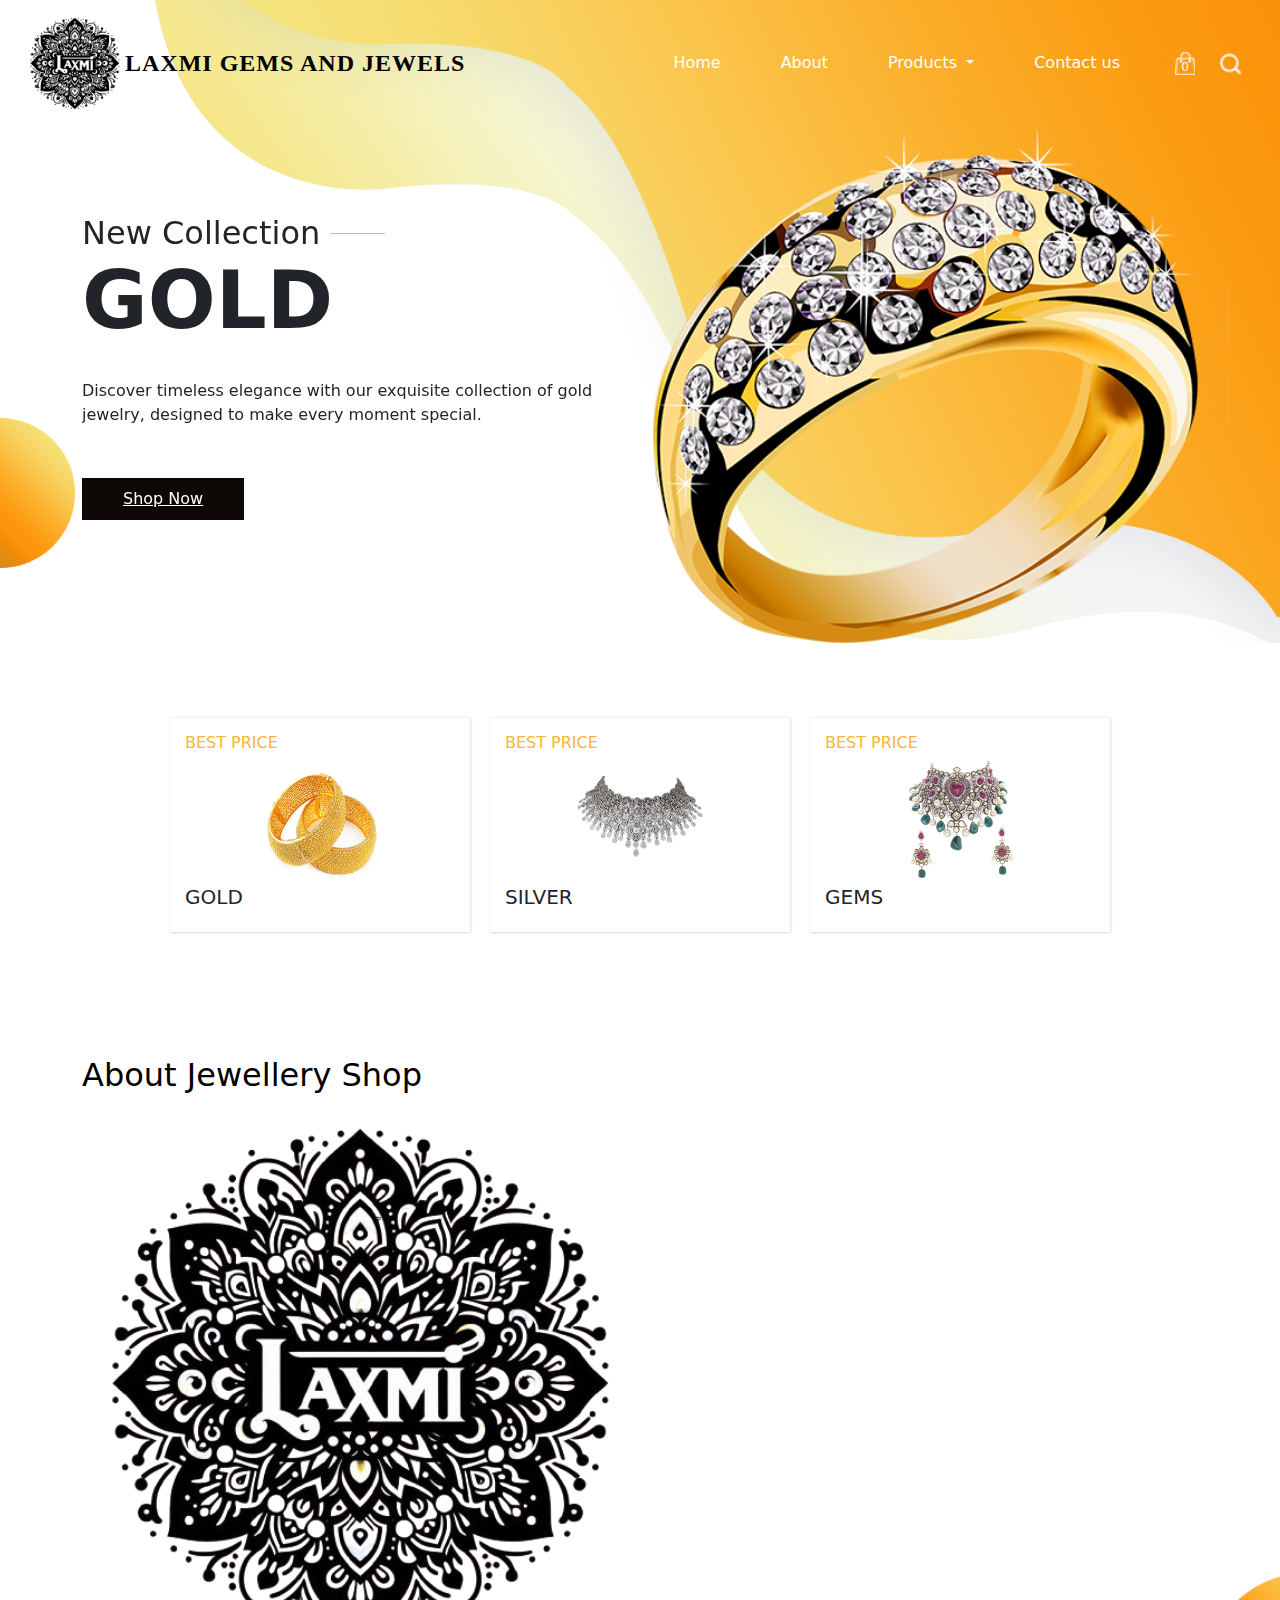
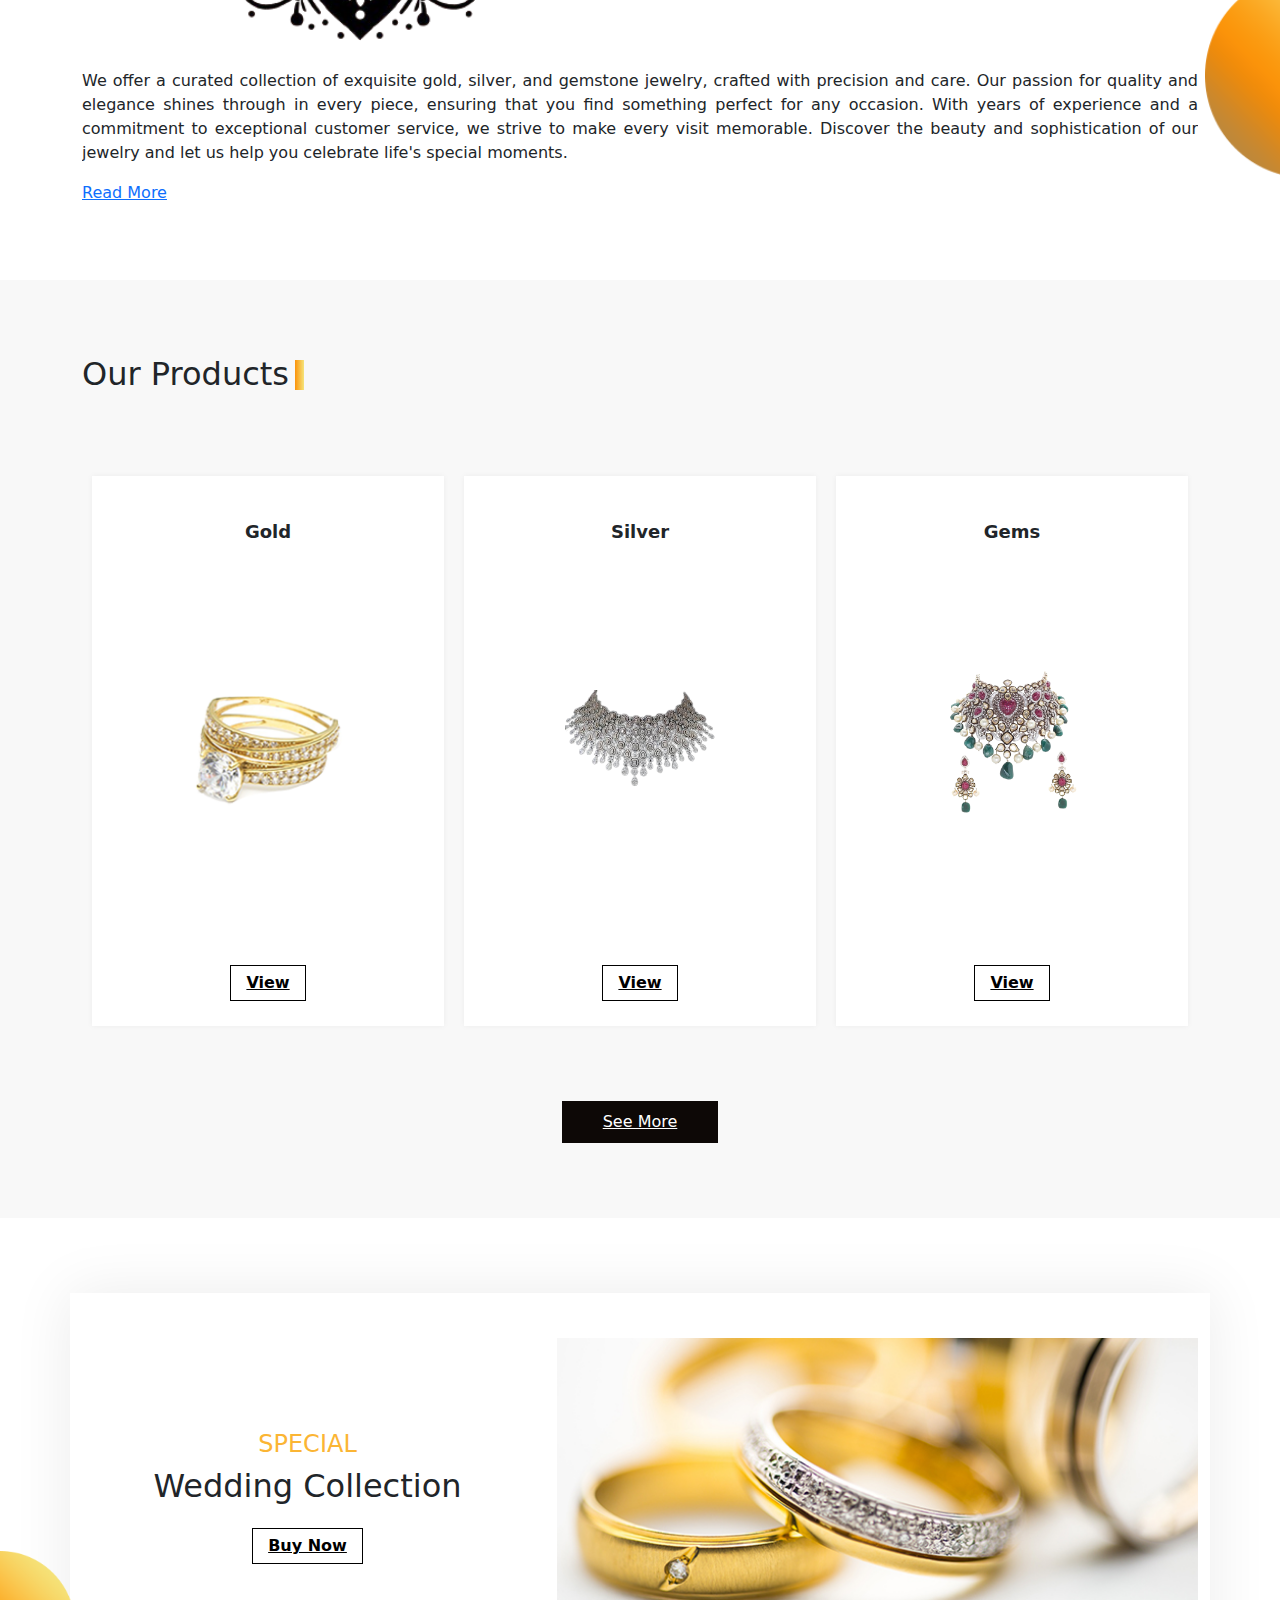
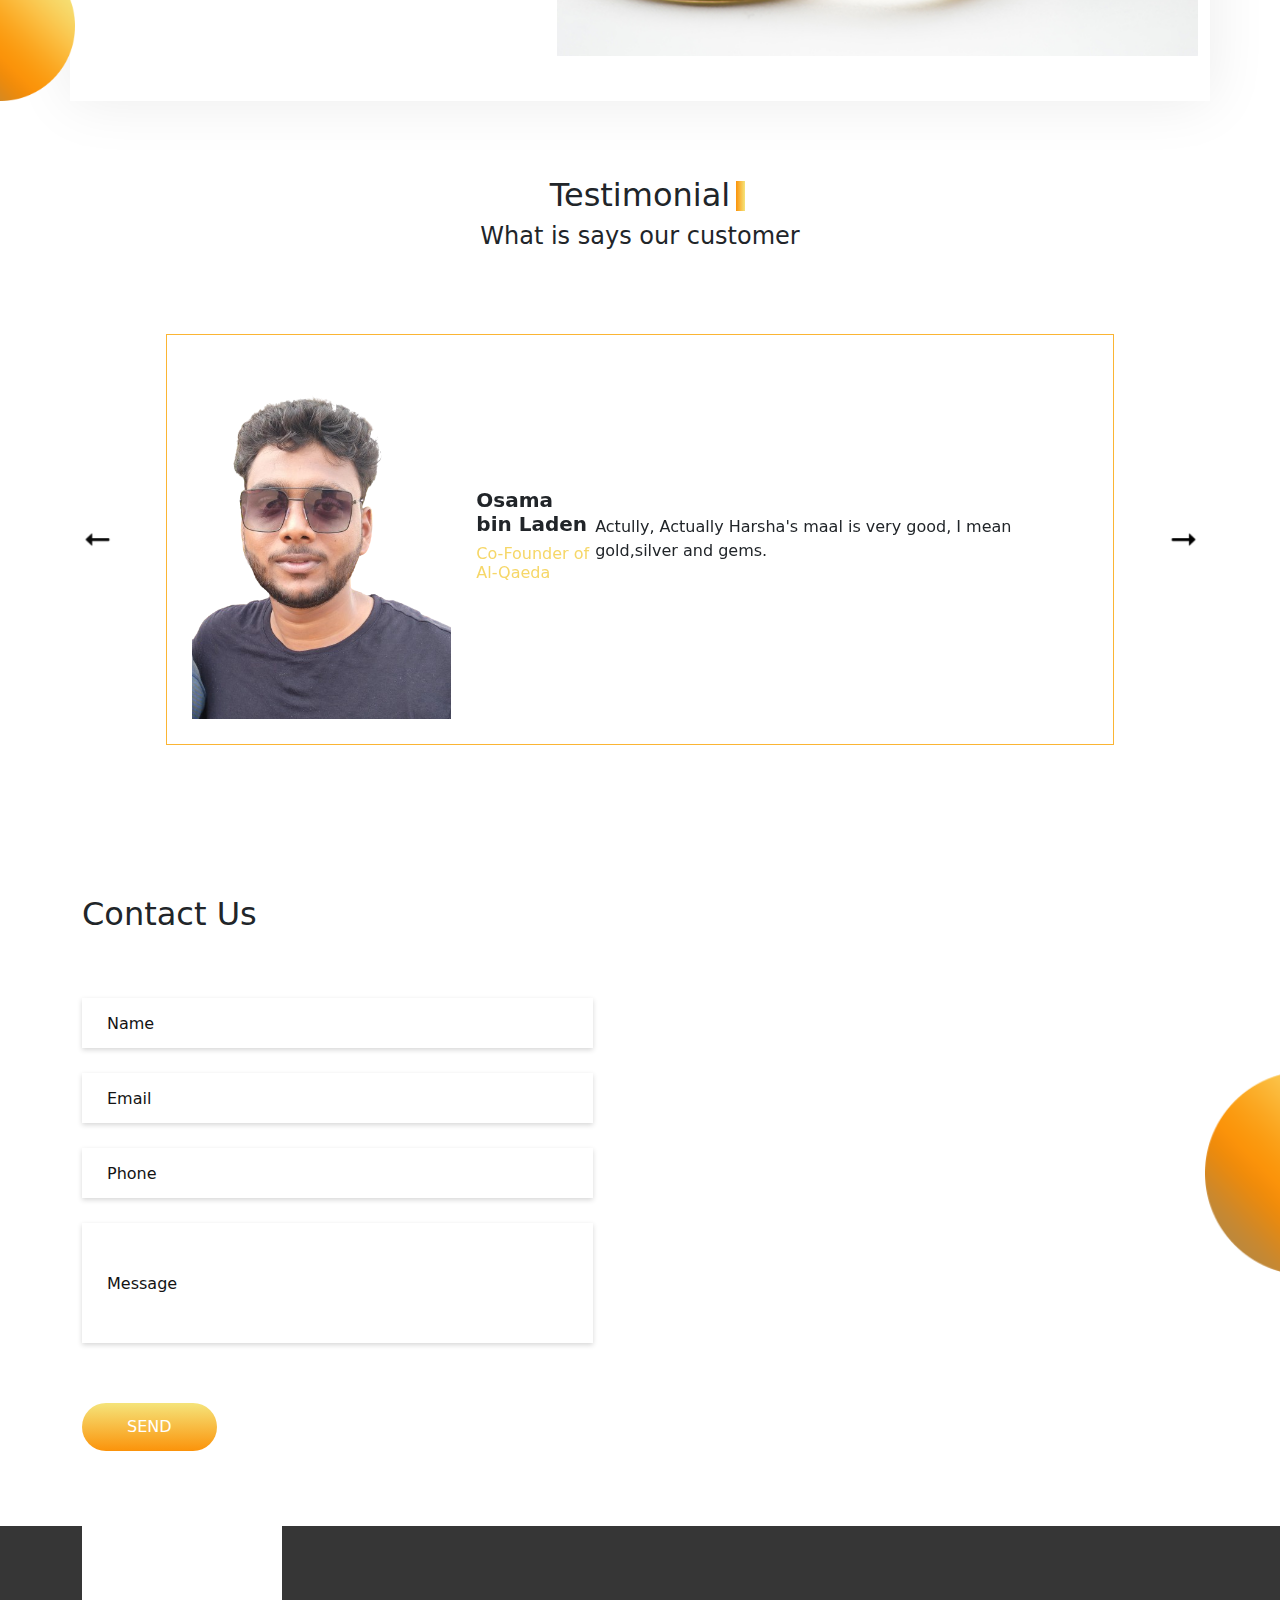
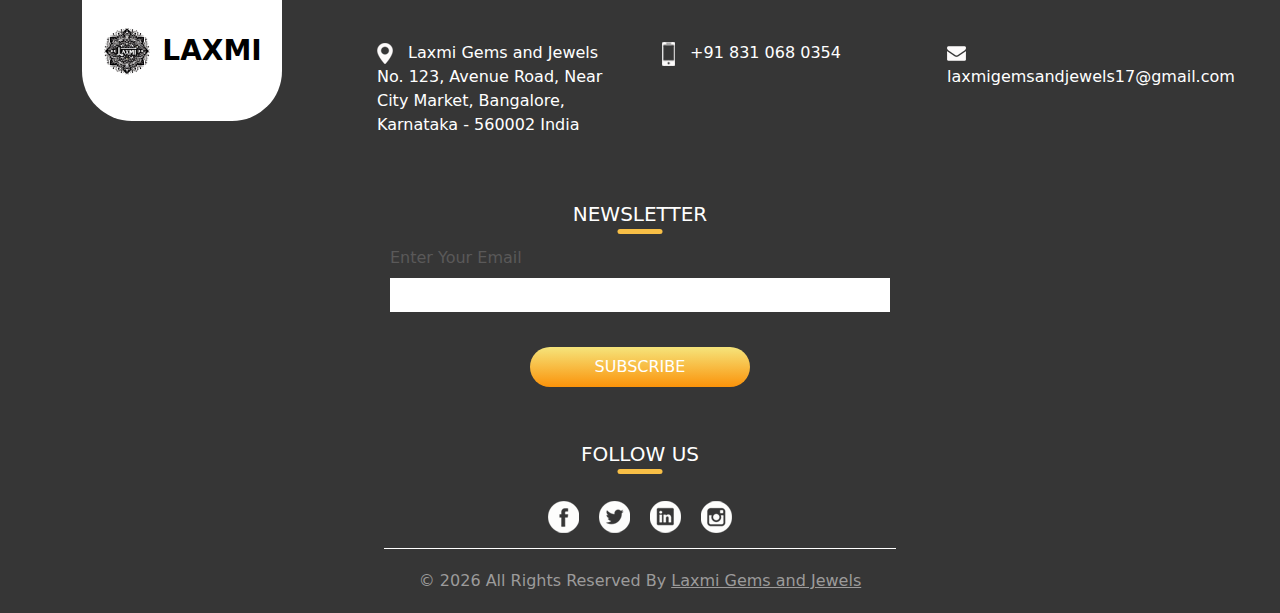
==== index.html @ e5015b99 "Initial commit" ====
<!DOCTYPE html>
<html>

<head>
  <!-- Basic -->
  <meta charset="utf-8" />
  <meta http-equiv="X-UA-Compatible" content="IE=edge" />
  <!-- Mobile Metas -->
  <meta name="viewport" content="width=device-width, initial-scale=1, shrink-to-fit=no" />
  <!-- Site Metas -->
  <meta name="keywords" content="" />
  <meta name="description" content="" />
  <meta name="author" content="" />

  <title>Laxmi Gems and Jewels </title>
  <link rel="shortcut icon" href="images/logo.png" type="image/x-icon">

  <!-- slider stylesheet -->
  <link rel="stylesheet" type="text/css" href="https://cdnjs.cloudflare.com/ajax/libs/OwlCarousel2/2.1.3/assets/owl.carousel.min.css" />

  <!-- bootstrap core css -->
  <link rel="stylesheet" type="text/css" href="css/bootstrap.css" />               
                                                   
  <!-- fonts style -->
  <link href="https://fonts.googleapis.com/css?family=Baloo+Chettan|Poppins:400,600,700&display=swap" rel="stylesheet">
  <!-- Custom styles for this template -->
  <link href="css/style.css" rel="stylesheet" />
  <!-- responsive style -->
  <link href="css/responsive.css" rel="stylesheet" />
  <link href="https://cdn.jsdelivr.net/npm/bootstrap@5.3.3/dist/css/bootstrap.min.css" rel="stylesheet" integrity="sha384-QWTKZyjpPEjISv5WaRU9OFeRpok6YctnYmDr5pNlyT2bRjXh0JMhjY6hW+ALEwIH" crossorigin="anonymous">
</head>

<body>

  <div class="hero_area">
    <!-- header section strats -->
    <header class="header_section">
      <div class="container-fluid">
        <nav class="navbar navbar-expand-lg custom_nav-container ">
          <a class="navbar-brand" href="index.html">
            <img src="images/logo.png" alt="">
            <span>
              Laxmi Gems and Jewels
            </span>
          </a>
          <button class="navbar-toggler" type="button" data-toggle="collapse" data-target="#navbarSupportedContent" aria-controls="navbarSupportedContent" aria-expanded="false" aria-label="Toggle navigation">
            <span class="navbar-toggler-icon"></span>
          </button>

          <div class="collapse navbar-collapse" id="navbarSupportedContent">
            <div class="d-flex ml-auto flex-column flex-lg-row align-items-center">
              <ul class="navbar-nav  ">
                <li class="nav-item active">
                  <a class="nav-link" href="index.html">Home <span class="sr-only">(current)</span></a>
                </li>
                <li class="nav-item">
                  <a class="nav-link" href="about.html"> About</a>
                </li>
                <li class="nav-item dropdown">
                  <a class="nav-link dropdown-toggle" href="#" role="button" data-bs-toggle="dropdown" aria-expanded="false">
                    Products
                  </a>
                  <ul class="dropdown-menu">
                    <li><a class="dropdown-item" href="goldproduct.html">Gold</a></li>
                    <li><a class="dropdown-item" href="silverproduct.html">Silver</a></li>
                    <li><hr class="dropdown-divider"></li>
                    <li><a class="dropdown-item" href="gemsproduct.html">Gems</a></li>
                  </ul>
                </li>
                <li class="nav-item">
                  <a class="nav-link" href="contact.html">Contact us</a>
                </li>
              </ul>

            </div>
            <div class="quote_btn-container ">
              <a href="cart.html">
                <img src="images/cart.png" alt="">
                <div class="cart_number">
                  0
                </div>
              </a>
              <form class="form-inline">
                <button class="btn  my-2 my-sm-0 nav_search-btn" type="submit"></button>
              </form>
            </div>
          </div>
        </nav>
      </div>
    </header>
    <!-- end header section -->
    <!-- slider section -->
    <section class=" slider_section position-relative">
      <div class="design-box">
        <img src="images/design-1.png" alt="">
      </div>
      <div class="slider_number-container d-none d-md-block">
        <div class="number-box">
          <span>
            
          </span>
          <hr>
          <span class="jwel">
            
          </span>
          <hr>
          <span>
            
          </span>
        </div>
      </div>
      <div class="container">
        <div id="carouselExampleIndicators" class="carousel slide" data-ride="carousel">
          <ol class="carousel-indicators">
            <li data-target="#carouselExampleIndicators" data-slide-to="0" class="active"></li>
            <li data-target="#carouselExampleIndicators" data-slide-to="1"></li>
            <li data-target="#carouselExampleIndicators" data-slide-to="2"></li>
          </ol>
          <div class="carousel-inner">
            <div class="carousel-item active">
              <div class="row">
                <div class="col-md-6">
                  <div class="detail_box">
                    <h2>
                      <span> New Collection</span>
                      <hr>
                    </h2>
                    <h1>
                      Gold
                    </h1>
                    <p>
                      Discover timeless elegance with our exquisite collection of gold jewelry, designed to make every moment special.
                    </p>
                    <div>
                      <a href="goldproduct.html">Shop Now</a>
                    </div>
                  </div>
                </div>
                <div class="col-md-6">
                  <div class="img-box">
                    <img src="images/slider-img.png" alt="">
                  </div>
                </div>
              </div>
            </div>
            <div class="carousel-item ">
              <div class="row">
                <div class="col-md-6">
                  <div class="detail_box">
                    <h2>
                      <span> New Collection</span>
                      <hr>
                    </h2>
                    <h1>
                      Silver
                    </h1>
                    <p>
                      Embrace sophistication with our stunning range of silver jewelry, crafted to add a touch of brilliance to any occasion.
                    </p>
                    <div>
                      <a href="silverproduct.html">Shop Now</a>
                    </div>
                  </div>
                </div>
                <div class="col-md-6">
                  <div class="img-box">
                    <img src="images/slider-img2.png" alt="">
                  </div>
                </div>
              </div>
            </div>
            <div class="carousel-item ">
              <div class="row">
                <div class="col-md-6">
                  <div class="detail_box">
                    <h2>
                      <span> New Collection</span>
                      <hr>
                    </h2>
                    <h1>
                      Gems
                    </h1>
                    <p>
                      Unveil the allure of our vibrant gemstone collection, where each piece radiates unique beauty and brilliance.
                    </p>
                    <div>
                      <a href="gemsproduct.html">Shop Now</a>
                    </div>
                  </div>
                </div>
                <div class="col-md-6">
                  <div class="img-box">
                    <img src="images/slider-img3.png" alt="">
                  </div>
                </div>
              </div>
            </div>
          </div>
        </div>
      </div>

    </section>
    <!-- end slider section -->
  </div>

  <!-- item section -->

  <div class="item_section layout_padding2">
    <div class="container">
      <div class="item_container">
        <div class="box">
          <div class="price">
            <h6>
              Best PRICE
            </h6>
          </div>
          <div class="img-box">
            <img src="images/i-1.png" alt="">
          </div>
          <div class="name">
            <h5>
              Gold
            </h5>
          </div>
        </div>
        <div class="box">
          <div class="price">
            <h6>
              Best PRICE
            </h6>
          </div>
          <div class="img-box">
            <img src="images/i-2.png" alt="">
          </div>
          <div class="name">
            <h5>
              Silver
            </h5>
          </div>
        </div>
        <div class="box">
          <div class="price">
            <h6>
              Best PRICE
            </h6>
          </div>
          <div class="img-box">
            <img src="images/i-3.png" alt="">
          </div>
          <div class="name">
            <h5>
              Gems
            </h5>
          </div>
        </div>
      </div>
    </div>
  </div>

  <!-- end item section -->

  <!-- about section -->
  <section class="about_section layout_padding2-top layout_padding-bottom ">
    <div class="design-box">
      <img src="images/design-2.png" alt="" >
    </div>
    <div class="container flex items-center justify-center">
      <div class="max-w-md mx-auto bg-white rounded-xl shadow-md overflow-hidden md:max-w-2xl">
        <h2 class="block mt-1 text-lg leading-tight font-medium text-black">About Jewellery Shop</h2>
        <div class="md:flex">
          <div class="md:shrink-0 flex justify-center items-center">
            <img class="h-24 w-24 object-cover" src="images/logo.png" alt="Jewellery Shop Logo" style="width: 50%; ">
          </div>
          <div class="p-8">
            <p class="mt-2 text-slate-500 text-justify" style="position: relative;">
              We offer a curated collection of exquisite gold, silver, and gemstone 
              jewelry, crafted with precision and care. Our passion for quality and 
              elegance shines through in every piece, ensuring that you find something 
              perfect for any occasion. With years of experience and a commitment to 
              exceptional customer service, we strive to make every visit memorable.
              Discover the beauty and sophistication of our jewelry and let us help 
              you celebrate life's special moments.
            </p>
            <a href="about.html" class="block mt-3 text-indigo-600 hover:underline">Read More</a>
          </div>
        </div>
      </div>
    </div>
  </section>
  <!-- end about section -->

  <!-- end about section -->

  <!-- price section -->

  <section class="price_section layout_padding">
    <div class="container">
      <div class="heading_container">
        <h2>
          Our Products
        </h2>
      </div>
      <div class="price_container">
        <div class="box">
          <div class="name">
            <h6>
              Gold
            </h6>
          </div>
          <div class="img-box">
            <img src="images/p-1.png" alt="">
          </div>
          <div class="detail-box">
          
            <a href="goldproduct.html">
              View
            </a>
          </div>
        </div>
        <div class="box">
          <div class="name">
            <h6>
              Silver
            </h6>
          </div>
          <div class="img-box">
            <img src="images/i-2.png" alt="">
          </div>
          <div class="detail-box">
            <h5>
              <!-- $<span>1000.00</span> -->
            </h5>
            <a href="silverproduct.html">
              View
            </a>
          </div>
        </div>
        <div class="box">
          <div class="name">
            <h6>
              Gems
            </h6>
          </div>
          <div class="img-box">
            <img src="images/i-3.png" alt="">
          </div>
          <div class="detail-box">
            <h5>
              <!-- $<span>1000.00</span> -->
            </h5>
            <a href="gemsproduct.html">
              View
            </a>
          </div>
        </div>
      </div>
      <div class="d-flex justify-content-center">
        <a href="" class="price_btn">
          See More
        </a>
      </div>
    </div>
  </section>

  <!-- end price section -->

  <!-- ring section -->

  <section class="ring_section layout_padding">
    <div class="design-box">
      <img src="images/design-1.png" alt="">
    </div>
    <div class="container">
      <div class="ring_container layout_padding2">
        <div class="row">
          <div class="col-md-5">
            <div class="detail-box">
              <h4>
                special
              </h4>
              <h2>
                Wedding Collection
              </h2>
              <a href="">
                Buy Now
              </a>
            </div>
          </div>
          <div class="col-md-7">
            <div class="img-box">
              <img src="images/ring-img.jpg" alt="">
            </div>
          </div>
        </div>
      </div>
    </div>
  </section>

  <!-- end ring section -->

  <!-- client section -->

  <section class="client_section">
    <div class="container">
      <div class="heading_container">
        <h2>
          Testimonial
        </h2>
      </div>
      <h4 class="secondary_heading">
        What is says our customer
      </h4>
      <div id="carouselExampleControls" class="carousel slide" data-ride="carousel">
        <div class="carousel-inner">
          <div class="carousel-item active">
            <div class="client_container">
              <div class="client-id">
                <div class="img-box">
                  <img src="images/client.png" alt="">
                </div>
                <div class="name">
                  <h5>
                    Osama bin Laden
                  </h5>
                  <h6>
                    Co-Founder of Al-Qaeda
                  </h6>
                </div>
              </div>
              <div class="detail-box">
                <p>
                  Actully, Actually Harsha's maal is very good, I mean gold,silver and gems.
                </p>
              </div>
            </div>
          </div>
          <div class="carousel-item">
            <div class="client_container">
              <div class="client-id">
                <div class="img-box">
                  <img src="images/client.png" alt="">
                </div>
                <div class="name">
                  <h5>
                    Thunder
                  </h5>
                  <h6>
                    Salamandor
                  </h6>
                </div>
              </div>
              <div class="detail-box">
                <p>
                  Actully, Actually Harsha's maal is very good, I mean gold,silver and gems.
                </p>
              </div>
            </div>
          </div>
          <div class="carousel-item">
            <div class="client_container">
              <div class="client-id">
                <div class="img-box">
                  <img src="images/client.png" alt="">
                </div>
                <div class="name">
                  <h5>
                    Thoufeeq M I
                  </h5>
                  <h6>
                    KGF Owner
                  </h6>
                </div>
              </div>
              <div class="detail-box">
                <p>
                  Actully, Actually Harsha's maal is very good, I mean gold,silver and gems.
                </p>
              </div>
            </div>
          </div>
        </div>
        <a class="carousel-control-prev" href="#carouselExampleControls" role="button" data-slide="prev">
          <span class="carousel-control-prev-icon" aria-hidden="true"></span>
          <span class="sr-only">Previous</span>
        </a>
        <a class="carousel-control-next" href="#carouselExampleControls" role="button" data-slide="next">
          <span class="carousel-control-next-icon" aria-hidden="true"></span>
          <span class="sr-only">Next</span>
        </a>
      </div>

    </div>
  </section>

  <!-- end client section -->

  <!-- contact section -->

  <section class="contact_section layout_padding">
    <div class="design-box">
      <img src="images/design-2.png" alt="">
    </div>
    <div class="container ">
      <div class="">
        <h2 class="">
          Contact Us
        </h2>
      </div>

    </div>
    <div class="container">
      <div class="row">
        <div class="col-md-6">
          <form action="">
            <div>
              <input type="text" placeholder="Name" />
            </div>
            <div>
              <input type="email" placeholder="Email" />
            </div>
            <div>
              <input type="text" placeholder="Phone" />
            </div>
            <div>
              <input type="text" class="message-box" placeholder="Message" />
            </div>
            <div class="d-flex ">
              <button>
                SEND
              </button>
            </div>
          </form>
        </div>
        <div class="col-md-6">
          <div class="map_container">
            <div class="map-responsive">
              <iframe 
                src="https://www.google.com/maps/embed?pb=!1m18!1m12!1m3!1d243646.65048804608!2d77.47008067657408!3d12.953847765726995!2m3!1f0!2f0!3f0!3m2!1i1024!2i768!4f13.1!3m3!1m2!1s0x3bae1670a3a7f3bb%3A0xf70ff15730cf726b!2sAvenue%20Road%2C%20Chickpet%2C%20Bengaluru%2C%20Karnataka%20560002!5e0!3m2!1sen!2sin!4v1692976383983!5m2!1sen!2sin" 
                width="600" 
                height="300" 
                frameborder="0" 
                style="border:0; width: 100%; height:100%" 
                allowfullscreen>
              </iframe>
            </div>
          </div>
        </div>
      </div>
    </div>
  </section>

  <!-- end contact section -->

  <!-- info section -->
  <section class="info_section ">
    <div class="container">
      <div class="info_container">
        <div class="row">
          <div class="col-md-3">
            <div class="info_logo">
              <a href="index.html" style="text-decoration: none;">
                <img src="images/logo.png" alt="">
                <span>
                  Laxmi
                </span>
              </a>
            </div>
          </div>
          <div class="col-md-3">
            <div class="info_contact">
              <a href="" style="text-decoration: none;">
                <img src="images/location.png" alt="">
                <span>
                  Laxmi Gems and Jewels
                  No. 123, Avenue Road,
                  Near City Market,
                  Bangalore, Karnataka - 560002
                  India
                </span>
              </a>
            </div>
          </div>
          <div class="col-md-3">
            <div class="info_contact">
              <a href="" style="text-decoration: none;">
                <img src="images/phone.png" alt="">
                <span>
                  +91 831 068 0354
                </span>
              </a>
            </div>
          </div>
          <div class="col-md-3">
            <div class="info_contact">
              <a href="" style="text-decoration: none;">
                <img src="images/mail.png" alt="">
                <span>
                  laxmigemsandjewels17@gmail.com
                </span>
              </a>
            </div>
          </div>
        </div>
        <div class="info_form">
          <div class="d-flex justify-content-center">
            <h5 class="info_heading">
              Newsletter
            </h5>
          </div>
          <form action="">
            <div class="email_box">
              <label for="email2">Enter Your Email</label>
              <input type="text" id="email2">
            </div>
            <div>
              <button>
                subscribe
              </button>
            </div>
          </form>
        </div>
        <div class="info_social">
          <div class="d-flex justify-content-center">
            <h5 class="info_heading">
              Follow Us
            </h5>
          </div>
          <div class="social_box">
            <a href="">
              <img src="images/fb.png" alt="">
            </a>
            <a href="">
              <img src="images/twitter.png" alt="">
            </a>
            <a href="">
              <img src="images/linkedin.png" alt="">
            </a>
            <a href="">
              <img src="images/insta.png" alt="">
            </a>
          </div>
        </div>
      </div>
    </div>
  </section>

  <!-- end info_section -->

  <!-- footer section -->
  <section class="container-fluid footer_section">
    <p>
      &copy; <span id="displayYear"></span> All Rights Reserved By
      <a href="index.html">Laxmi Gems and Jewels</a>
    </p>
  </section>
  <!-- footer section -->

  <script type="text/javascript" src="js/jquery-3.4.1.min.js"></script>
  <script type="text/javascript" src="js/bootstrap.js"></script>
  <script type="text/javascript" src="js/custom.js"></script>
  <script src="https://cdn.jsdelivr.net/npm/bootstrap@5.3.3/dist/js/bootstrap.bundle.min.js" integrity="sha384-YvpcrYf0tY3lHB60NNkmXc5s9fDVZLESaAA55NDzOxhy9GkcIdslK1eN7N6jIeHz" crossorigin="anonymous"></script>
</body>

</html>
---- css/style.css ----
body {
  font-family: "Poppins", sans-serif;
  color: #0c0c0c;
  background-color: #ffffff;
}

.layout_padding {
  padding: 75px 0;
}

.layout_padding2 {
  padding: 45px 0;
}

.layout_padding2-top {
  padding-top: 45px;
}

.layout_padding2-bottom {
  padding-bottom: 45px;
}

.layout_padding-top {
  padding-top: 75px;
}

.layout_padding-bottom {
  padding-bottom: 75px;
}

.heading_container {
  display: -webkit-box;
  display: -ms-flexbox;
  display: flex;
}

.heading_container h2 {
  position: relative;
}

.heading_container h2::before {
  content: "";
  position: absolute;
  width: 9px;
  height: 30px;
  top: 14%;
  right: -15px;
  background: -webkit-gradient(linear, left top, right top, from(#fb930a), to(#f5e47b));
  background: linear-gradient(to right, #fb930a, #f5e47b);
}

/*header section*/
.hero_area {
  flex-wrap: wrap;
  position: relative;
  background-image: url(../images/hero-bg.png);
  background-size: cover;
  background-position: bottom right;
  background-repeat: no-repeat;
}

.sub_page .hero_area {
  height: auto;
  background-position: top right;
}

.hero_area.sub_pages {
  height: auto;
}

.header_section .container-fluid {
  padding-right: 25px;
  padding-left: 25px;
}

.header_section .nav_container {
  margin: 0 auto;
}

.custom_nav-container.navbar-expand-lg .navbar-nav .nav-link {
  padding: 10px 30px;
  color: #ffffff;
  text-align: center;
}

a,
a:hover,
a:focus {
  text-decoration: none;
}

a:hover,
a:focus {
  color: initial;
}

.btn,
.btn:focus {
  outline: none !important;
  -webkit-box-shadow: none;
          box-shadow: none;
}

.custom_nav-container .nav_search-btn {
  background-image: url(../images/search-icon.png);
  background-size: 22px;
  background-repeat: no-repeat;
  background-position-y: 7px;
  width: 35px;
  height: 35px;
  padding: 0;
  border: none;
}

.navbar-brand {
  display: -webkit-box;
  display: -ms-flexbox;
  display: flex;
  -webkit-box-align: center;
      -ms-flex-align: center;
          align-items: center;
}

.navbar-brand img {
  max-width: 200px; /* Adjust this value to control the maximum width */
  max-height: 100px; /* Adjust this value to control the maximum height */
  width: 100%;
  height: auto;
  transition: all 0.3s ease;
}


/* Adjust for smaller screens */
@media (max-width: 768px) {
  .navbar-brand img {
    max-width: 120px; /* Smaller size on small screens */
    max-height: 50px;
  }
}

.navbar-brand span {
  font-size: 22px;
  font-weight: 700;
  color: #191919;
  text-transform: uppercase;
  font-family: 'Playfair Display', serif; /* Use a serif font for elegance */
  font-size: 24px; /* Adjust this size as needed */
  color: black; /* Gold color for a luxury feel */
  font-weight: bold;
  letter-spacing: 1px; /* Adds some spacing between letters */
  text-transform: uppercase; /* Make text uppercase */
  transition: all 0.3s ease;
}

/* Styling for smaller screens */
@media (max-width: 768px) {
  .navbar-brand span {
    font-size: 18px; /* Smaller font size for mobile */
  }
}

/* Hover effect */
.navbar-brand:hover span {
  color: #FFD700; /* Slightly brighter gold on hover */
}

.custom_nav-container {
  z-index: 99999;
  padding: 5px 0;
}

.custom_nav-container .navbar-toggler {
  outline: none;
}

.custom_nav-container .navbar-toggler .navbar-toggler-icon {
  background-image: url(../images/menu.png);
  background-size: 45px;
}

.quote_btn-container {
  display: -webkit-box;
  display: -ms-flexbox;
  display: flex;
  -webkit-box-align: center;
      -ms-flex-align: center;
          align-items: center;
}

.quote_btn-container a {
  color: #000000;
  position: relative;
}

.quote_btn-container a .cart_number {
  position: absolute;
  top: 68%;
  left: 50%;
  -webkit-transform: translate(-50%, -50%);
          transform: translate(-50%, -50%);
  color: #ffffff;
  font-size: 12px;
}

.quote_btn-container a img {
  width: 20px;
  margin: 0 25px;
}

/* login button style */


#login-button {
  visibility: visible;
}

#login-button.hidden {
  visibility: hidden;
}

#logout-button {
  display: none; /* Ensure it's not visible by default */
}

#logout-button.visible {
  display: inline; /* Show it when user is logged in */
}


/*end header section*/
/* slider section */
.slider_section {
  height: calc(100% - 70px);
  display: -webkit-box;
  display: -ms-flexbox;
  display: flex;
  -webkit-box-align: center;
      -ms-flex-align: center;
          align-items: center;
  position: relative;
}

.slider_section .row {
  -webkit-box-align: center;
      -ms-flex-align: center;
          align-items: center;
}

.slider_section .design-box {
  position: absolute;
  bottom: 0;
  -webkit-transform: translateY(-50%);
          transform: translateY(-50%);
  left: 0;
  width: 75px;
}

.slider_section .design-box img {
  width: 100%;
}

.slider_section .slider_number-container {
  position: absolute;
  top: 45%;
  -webkit-transform: translateY(-50%);
          transform: translateY(-50%);
  right: 4%;
  text-align: center;
  opacity: .6;
}

.slider_section .slider_number-container hr {
  width: 1px;
  height: 50px;
  border: none;
  background-color: #ffffff;
}

.slider_section .slider_number-container .number-box {
  display: -webkit-box;
  display: -ms-flexbox;
  display: flex;
  -webkit-box-orient: vertical;
  -webkit-box-direction: normal;
      -ms-flex-direction: column;
          flex-direction: column;
  -webkit-box-pack: center;
      -ms-flex-pack: center;
          justify-content: center;
  -webkit-box-align: center;
      -ms-flex-align: center;
          align-items: center;
  color: #ffffff;
  text-transform: uppercase;
}

.slider_section .detail_box h2 {
  margin-bottom: 0;
  display: -webkit-box;
  display: -ms-flexbox;
  display: flex;
  -webkit-box-align: center;
      -ms-flex-align: center;
          align-items: center;
}

.slider_section .detail_box h2 span {
  margin-right: 10px;
}

.slider_section .detail_box h2 hr {
  margin: 0;
  border: none;
  width: 55px;
  height: 1px;
  background-color: #000000;
}

.slider_section .detail_box h1 {
  font-weight: bold;
  text-transform: uppercase;
  font-size: 5rem;
  margin-bottom: 30px;
}

.slider_section .detail_box a {
  display: inline-block;
  padding: 8px 40px;
  background-color: #0d0806;
  border: 1px solid #0d0806;
  color: #ffffff;
  border-radius: 0;
  margin: 35px 0;
}

.slider_section .detail_box a:hover {
  background-color: transparent;
  color: #0d0806;
}

.slider_section .img-box img {
  width: 100%;
}

.slider_section .carousel-indicators {
  padding: 0;
  margin: 0;
  right: initial;
  bottom: 22%;
  left: 17%;
}

.slider_section .carousel-indicators li {
  text-indent: 0;
  width: auto;
  height: auto;
  opacity: 1;
  background-color: transparent;
  border: none;
  color: #c0c0c0;
  font-size: 24px;
  display: none;
}

.slider_section .carousel-indicators li.active {
  display: block;
}

.item_section .item_container {
  display: -webkit-box;
  display: -ms-flexbox;
  display: flex;
  -webkit-box-pack: center;
      -ms-flex-pack: center;
          justify-content: center;
  -ms-flex-wrap: wrap;
      flex-wrap: wrap;
}

.item_section .item_container .box {
  width: 300px;
  display: -webkit-box;
  display: -ms-flexbox;
  display: flex;
  -webkit-box-orient: vertical;
  -webkit-box-direction: normal;
      -ms-flex-direction: column;
          flex-direction: column;
  -webkit-box-pack: justify;
      -ms-flex-pack: justify;
          justify-content: space-between;
  margin: 30px 10px;
  padding: 15px;
  -webkit-box-shadow: 0px 0px 2px 0.5px rgba(0, 0, 0, 0.15);
  box-shadow: 0px 0px 2px 0.5px rgba(0, 0, 0, 0.15);
}

.item_section .item_container .box .img-box {
  width: 100%;
  display: -webkit-box;
  display: -ms-flexbox;
  display: flex;
  -webkit-box-pack: center;
      -ms-flex-pack: center;
          justify-content: center;
}

.item_section .item_container .box .img-box img {
  width: 125px;
}

.item_section .item_container .box h6 {
  color: #fbb534;
  text-transform: uppercase;
}

.item_section .item_container .box h5 {
  text-transform: uppercase;
}

.item_section .item_container .box:hover {
  -webkit-box-shadow: 0px 0px 25px 1px rgba(0, 0, 0, 0.1);
          box-shadow: 0px 0px 25px 1px rgba(0, 0, 0, 0.1);
}

.about_section {
  position: relative;
}

.about_section .design-box {
  position: absolute;
  bottom: 0;
  -webkit-transform: translateY(-50%);
          transform: translateY(-50%);
  right: 0;
  width: 75px;
}

.about_section .design-box img {
  width: 100%;
}

.about_section .row {
  -webkit-box-align: center;
      -ms-flex-align: center;
          align-items: center;
}

.about_section .detail-box p {
  margin-top: 35px;
}

.about_section .detail-box a {
  display: inline-block;
  padding: 8px 40px;
  background-color: #0d0806;
  border: 1px solid #0d0806;
  color: #ffffff;
  border-radius: 0;
  margin-top: 35px;
}

.about_section .detail-box a:hover {
  background-color: transparent;
  color: #0d0806;
}

.about_section .img-box img {
  width: 100%;
}

.price_section {
  background-color: #f8f8f8;
}

.price_section .price_container {
  display: -webkit-box;
  display: -ms-flexbox;
  display: flex;
  -webkit-box-pack: center;
      -ms-flex-pack: center;
          justify-content: center;
  padding: 40px 0;
  -ms-flex-wrap: wrap;
      flex-wrap: wrap;
}

.price_section .price_container .box {
  min-width: 300px;
  max-width: 360px;
  height: 550px;
  display: -webkit-box;
  display: -ms-flexbox;
  display: flex;
  -webkit-box-orient: vertical;
  -webkit-box-direction: normal;
      -ms-flex-direction: column;
          flex-direction: column;
  -webkit-box-align: center;
      -ms-flex-align: center;
          align-items: center;
  -webkit-box-pack: justify;
      -ms-flex-pack: justify;
          justify-content: space-between;
  margin: 35px 10px;
  padding: 45px 0 25px 0;
  text-align: center;
  background-color: #ffffff;
  -webkit-box-shadow: 0px 0px 6px 0 rgba(0, 0, 0, 0.05);
  box-shadow: 0px 0px 6px 0 rgba(0, 0, 0, 0.05);
  -webkit-box-flex: 1;
      -ms-flex-positive: 1;
          flex-grow: 1;
}

.price_section .price_container .box .img-box {
  width: 100%;
  display: -webkit-box;
  display: -ms-flexbox;
  display: flex;
  -webkit-box-pack: center;
      -ms-flex-pack: center;
          justify-content: center;
}

.price_section .price_container .box .img-box img {
  width: 150px;
}

.price_section .price_container .box h6 {
  font-weight: bold;
  font-size: 18px;
}

.price_section .price_container .box .detail-box h5 {
  text-transform: uppercase;
  font-weight: bold;
  font-size: 22px;
}

.price_section .price_container .box .detail-box h5 span {
  color: #fbb534;
}

.price_section .price_container .box .detail-box a {
  display: inline-block;
  padding: 5px 15px;
  border: 1px solid #000000;
  font-weight: bold;
  color: #000000;
  margin-top: 15px;
}

.price_section .price_container .box:hover a {
  border-color: #fbb534;
  color: #fbb534;
}

.price_section .price_btn {
  display: inline-block;
  padding: 8px 40px;
  background-color: #0d0806;
  border: 1px solid #0d0806;
  color: #ffffff;
  border-radius: 0;
}

.price_section .price_btn:hover {
  background-color: transparent;
  color: #0d0806;
}

.ring_section {
  text-align: center;
  position: relative;
}

.ring_section .row {
  -webkit-box-align: center;
      -ms-flex-align: center;
          align-items: center;
}

.ring_section .container {
  -webkit-box-shadow: 0px 0px 56px 1px rgba(0, 0, 0, 0.08);
  box-shadow: 0px 0px 56px 1px rgba(0, 0, 0, 0.08);
}

.ring_section .design-box {
  position: absolute;
  bottom: 0;
  -webkit-transform: translateY(-50%);
          transform: translateY(-50%);
  left: 0;
  width: 75px;
}

.ring_section .design-box img {
  width: 100%;
}

.ring_section .ring_container .detail-box h4 {
  text-transform: uppercase;
  color: #fbb534;
}

.ring_section .ring_container .detail-box a {
  display: inline-block;
  padding: 5px 15px;
  border: 1px solid #000000;
  font-weight: bold;
  color: #000000;
  margin-top: 15px;
}

.ring_section .ring_container .img-box img {
  width: 100%;
}

.client_section .heading_container {
  -webkit-box-pack: center;
      -ms-flex-pack: center;
          justify-content: center;
}

.client_section .secondary_heading {
  text-align: center;
}

.client_section .client_container {
  display: -webkit-box;
  display: -ms-flexbox;
  display: flex;
  -webkit-box-align: center;
      -ms-flex-align: center;
          align-items: center;
  border: 1px solid #fbb534;
  padding: 25px;
  width: 85%;
  margin: 75px auto;
}

.client_section .client_container .client-id {
  display: -webkit-box;
  display: -ms-flexbox;
  display: flex;
  -webkit-box-align: center;
      -ms-flex-align: center;
          align-items: center;
  width: 45%;
}

.client_section .client_container .client-id .img-box {
  margin-right: 25px;
}

.client_section .client_container .client-id .img-box img {
  width: 100%;
}

.client_section .client_container .client-id h5 {
  font-weight: bold;
}

.client_section .client_container .client-id h6 {
  color: #f6d768;
}

.client_section .client_container .detail-box {
  width: 55%;
}

.client_section .client_container .detail-box p {
  margin: 0;
}

.client_section .carousel-control-prev,
.client_section .carousel-control-next {
  opacity: 1;
}

.client_section .carousel-control-prev {
  -webkit-box-pack: start;
      -ms-flex-pack: start;
          justify-content: flex-start;
}

.client_section .carousel-control-next {
  -webkit-box-pack: end;
      -ms-flex-pack: end;
          justify-content: flex-end;
}

.client_section .carousel-control-prev-icon,
.client_section .carousel-control-next-icon {
  width: 30px;
  height: 30px;
  background-size: 25px;
}

.client_section .carousel-control-prev-icon {
  background-image: url(../images/prev-black.png);
}

.client_section .carousel-control-prev-icon:hover {
  background-image: url(../images/prev.png);
}

.client_section .carousel-control-next-icon {
  background-image: url(../images/next-black.png);
}

.client_section .carousel-control-next-icon:hover {
  background-image: url(../images/next.png);
}

.contact_section {
  position: relative;
}

.contact_section .design-box {
  position: absolute;
  bottom: 50%;
  -webkit-transform: translateY(50%);
          transform: translateY(50%);
  right: 0;
  width: 75px;
}

.contact_section .design-box img {
  width: 100%;
}

.contact_section h2 {
  margin-bottom: 65px;
}

.contact_section form {
  padding-right: 35px;
}

.contact_section input {
  width: 100%;
  border: none;
  height: 50px;
  margin-bottom: 25px;
  padding-left: 25px;
  background-color: transparent;
  outline: none;
  color: #101010;
  -webkit-box-shadow: 0px 2px 5px 0px rgba(0, 0, 0, 0.16);
  box-shadow: 0px 2px 5px 0px rgba(0, 0, 0, 0.16);
}

.contact_section input::-webkit-input-placeholder {
  color: #131313;
}

.contact_section input:-ms-input-placeholder {
  color: #131313;
}

.contact_section input::-ms-input-placeholder {
  color: #131313;
}

.contact_section input::placeholder {
  color: #131313;
}

.contact_section input.message-box {
  height: 120px;
}

.contact_section button {
  padding: 12px 45px;
  outline: none;
  border: none;
  border-radius: 30px;
  color: #fff;
  background: -webkit-gradient(linear, left top, left bottom, from(#f5e47b), to(#fb930a));
  background: linear-gradient(to bottom, #f5e47b, #fb930a);
  margin-top: 35px;
}

.contact_section .map_container {
  height: 100%;
  padding-bottom: 110px;
}

.contact_section .map_container .map-responsive {
  height: 100%;
}

.info_section {
  background-color: #363636;
  color: #ffffff;
}

.info_section .info_container .info_logo {
  display: -webkit-box;
  display: -ms-flexbox;
  display: flex;
  -webkit-box-pack: center;
      -ms-flex-pack: center;
          justify-content: center;
  padding: 100px 10px 45px 10px;
  background-color: #ffffff;
  width: 200px;
  border-radius: 0 0 50px 50px;
}

.info_section .info_container .info_logo a {
  display: -webkit-box;
  display: -ms-flexbox;
  display: flex;
  -webkit-box-align: center;
      -ms-flex-align: center;
          align-items: center;
}

.info_section .info_container .info_logo a img {
  width: 50px;
  margin-right: 10px;
}

.info_section .info_container .info_logo a span {
  text-transform: uppercase;
  color: #000000;
  font-size: 28px;
  font-weight: bold;
}

.info_section .info_container .info_contact {
  padding: 115px 10px 45px 10px;
}

.info_section .info_container .info_contact a {
  color: #ffffff;
}

.info_section .info_container .info_contact a img {
  margin-right: 10px;
}

.info_section .info_heading {
  text-transform: uppercase;
  margin: 20px 0;
  position: relative;
}

.info_section .info_heading::before {
  content: "";
  width: 45px;
  height: 5px;
  position: absolute;
  bottom: -8px;
  left: 50%;
  -webkit-transform: translateX(-50%);
          transform: translateX(-50%);
  border-radius: 5px;
  background-color: #f8bf46;
}

.info_section .info_form form {
  display: -webkit-box;
  display: -ms-flexbox;
  display: flex;
  -webkit-box-orient: vertical;
  -webkit-box-direction: normal;
      -ms-flex-direction: column;
          flex-direction: column;
  -webkit-box-align: center;
      -ms-flex-align: center;
          align-items: center;
}

.info_section .info_form form .email_box {
  display: -webkit-box;
  display: -ms-flexbox;
  display: flex;
  -webkit-box-orient: vertical;
  -webkit-box-direction: normal;
      -ms-flex-direction: column;
          flex-direction: column;
}

.info_section .info_form form label {
  color: #5a5959;
}

.info_section .info_form form input {
  width: 500px;
  border: none;
  background-color: #ffffff;
  outline: none;
  padding: 5px;
}

.info_section .info_form form button {
  padding: 8px 65px;
  outline: none;
  border: none;
  border-radius: 30px;
  color: #fff;
  background: -webkit-gradient(linear, left top, left bottom, from(#f5e47b), to(#fb930a));
  background: linear-gradient(to bottom, #f5e47b, #fb930a);
  margin-top: 35px;
  text-transform: uppercase;
}

.info_section .info_social {
  padding-top: 35px;
  display: -webkit-box;
  display: -ms-flexbox;
  display: flex;
  -webkit-box-orient: vertical;
  -webkit-box-direction: normal;
      -ms-flex-direction: column;
          flex-direction: column;
  -webkit-box-align: center;
      -ms-flex-align: center;
          align-items: center;
}

.info_section .info_social .social_box {
  display: -webkit-box;
  display: -ms-flexbox;
  display: flex;
  margin: 15px auto;
  -webkit-box-align: center;
      -ms-flex-align: center;
          align-items: center;
}

.info_section .info_social .social_box img {
  min-width: 10px;
  margin: 0 10px;
}

/* footer section*/
.footer_section {
  background-color: #363636;
  display: -webkit-box;
  display: -ms-flexbox;
  display: flex;
  -webkit-box-pack: center;
      -ms-flex-pack: center;
          justify-content: center;
  position: relative;
}

.footer_section p {
  border-top: 1px solid #ffffff;
  color: #9c9b9b;
  margin: 0;
  text-align: center;
  padding: 20px 35px;
  margin: 0;
}

.footer_section a {
  color: #9c9b9b;
}
/*# sourceMappingURL=style.css.map */
---- css/responsive.css ----
@media (max-width: 1120px) {}

@media (max-width: 992px) {

  .custom_nav-container.navbar-expand-lg .navbar-nav .nav-link {
    color: #000000;
  }

  .quote_btn-container {
    display: none;
  }


  .ring_section .ring_container .detail-box {
    margin-bottom: 45px;
  }

  .price_section .price_container .box {
    height: 450px;
  }
}

@media (max-width: 768px) {
  .hero_area {
    background-position: top left;
    height: auto;
  }

  .slider_section {
    padding: 45px 0;
  }

  .contact_section button {
    margin-bottom: 45px;
    margin-left: auto;
    margin-right: auto;
  }

  .contact_section form {
    padding: 0;
  }

  .client_section .client_container {
    flex-direction: column;
  }

  .client_section .client_container .client-id {
    width: auto;
  }

  .client_section .client_container .detail-box {
    margin-top: 35px;
    width: auto;
  }

  .contact_section .map_container {
    height: 350px;
    padding: 0;
  }

  .info_section .col-md-3 {
    display: flex;
    justify-content: center;
  }

  .info_section .info_container .info_contact {
    padding: 35px 0;
  }

  .info_section .info_form form input {
    width: 100%;
  }

  .ring_section {
    padding-left: 15px;
    padding-right: 15px;
  }
}

@media (max-width: 576px) {
  .slider_section .detail_box {
    text-align: center;
  }

  .slider_section .detail_box h1 {
    font-size: 4rem;
  }

}

@media (max-width: 480px) {

  .client_section .carousel-control-prev,
  .client_section .carousel-control-next {
    display: none;
  }
}

@media (max-width: 420px) {
  .slider_section .detail_box h1 {
    font-size: 3rem;
  }

  .slider_section .detail_box h2 {
    font-size: 1.8rem;
  }

  .heading_container h2::before {
    display: none;
  }
}

@media (max-width: 360px) {}

@media (min-width: 1200px) {
  .container {
    max-width: 1170px;
  }
}
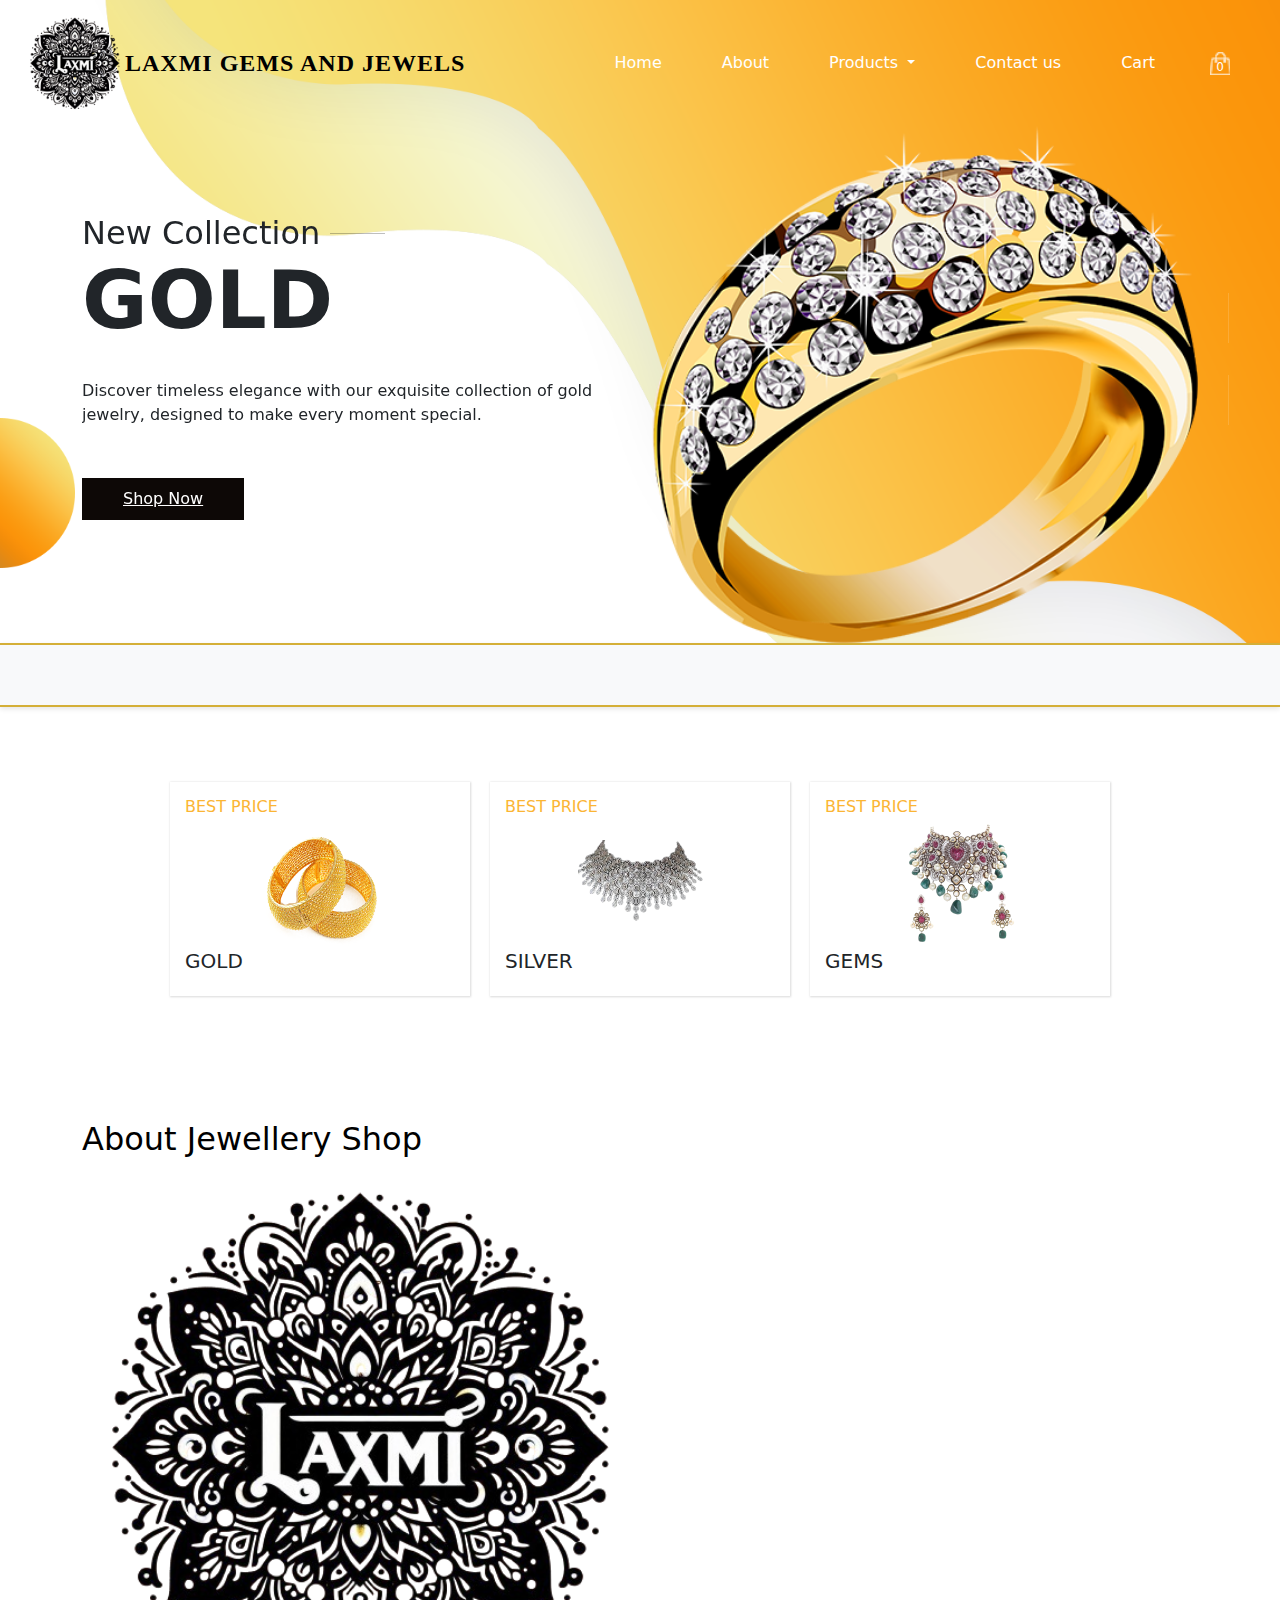
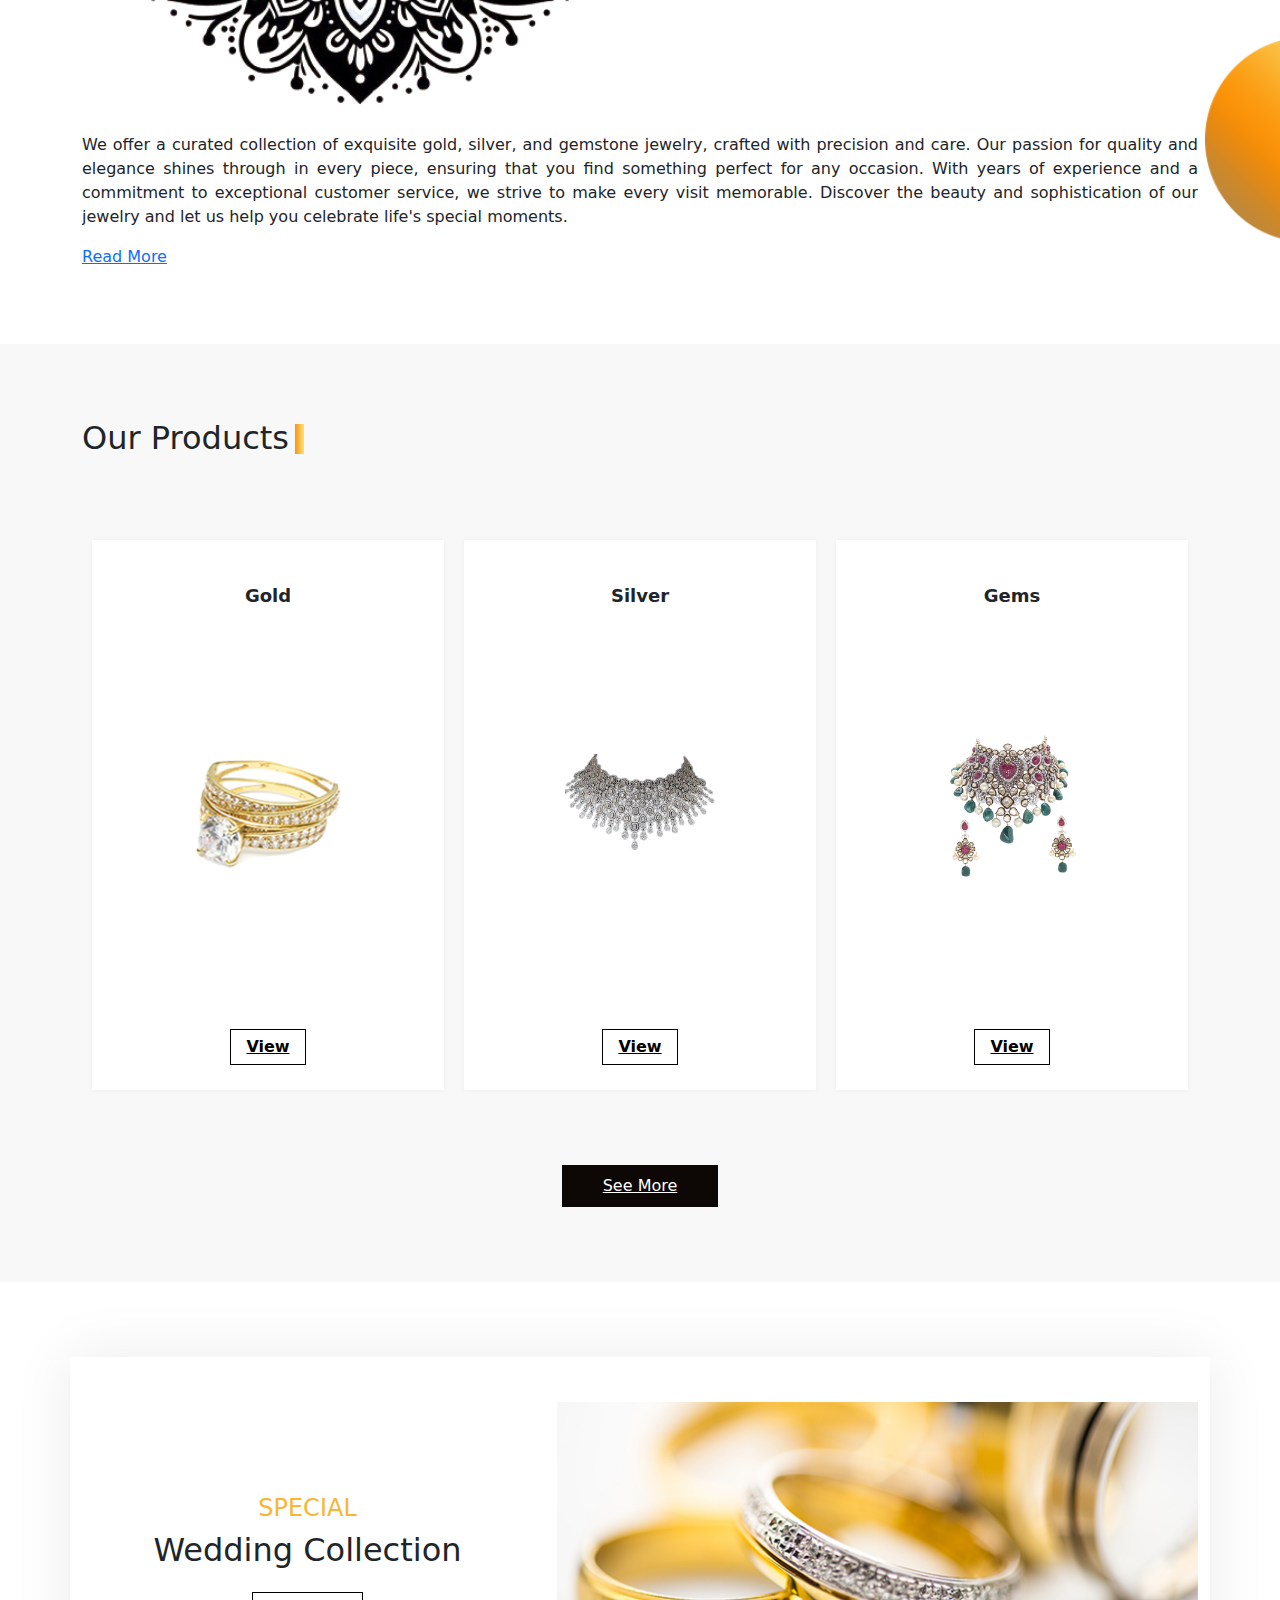
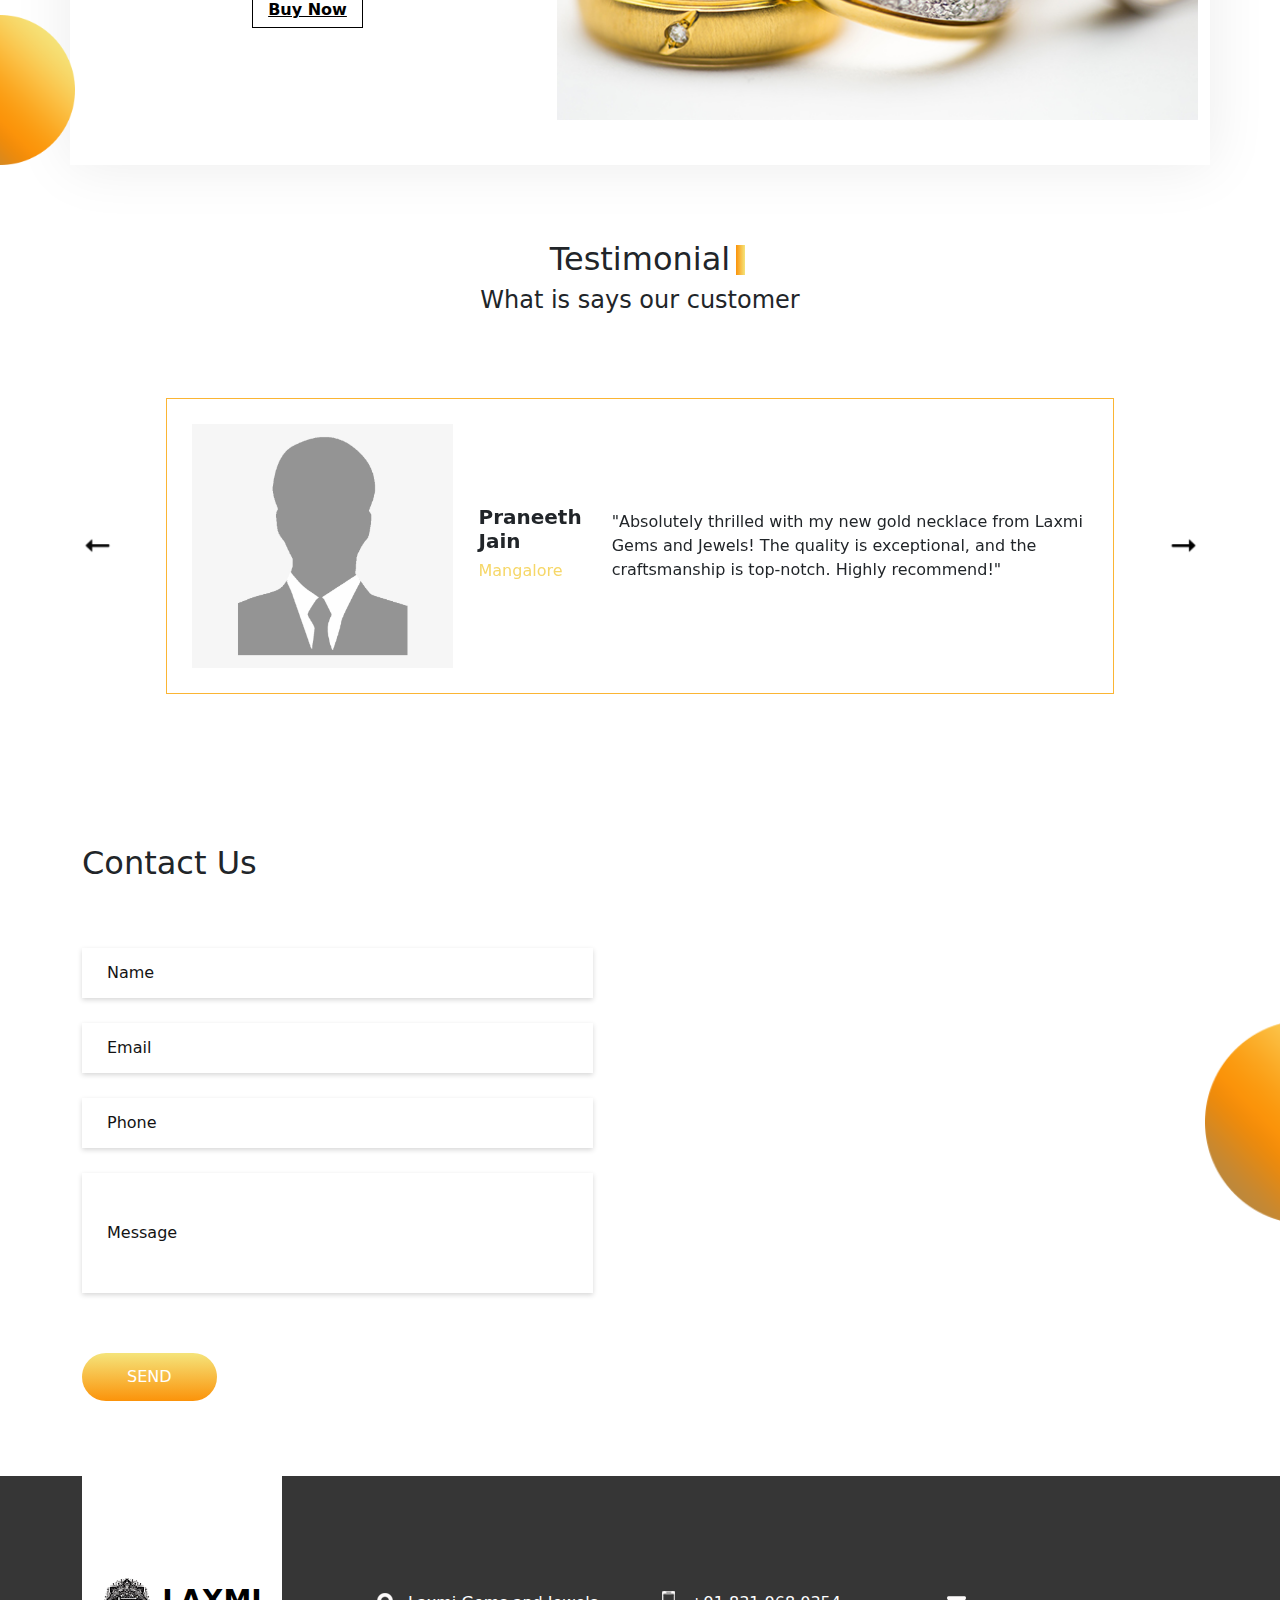
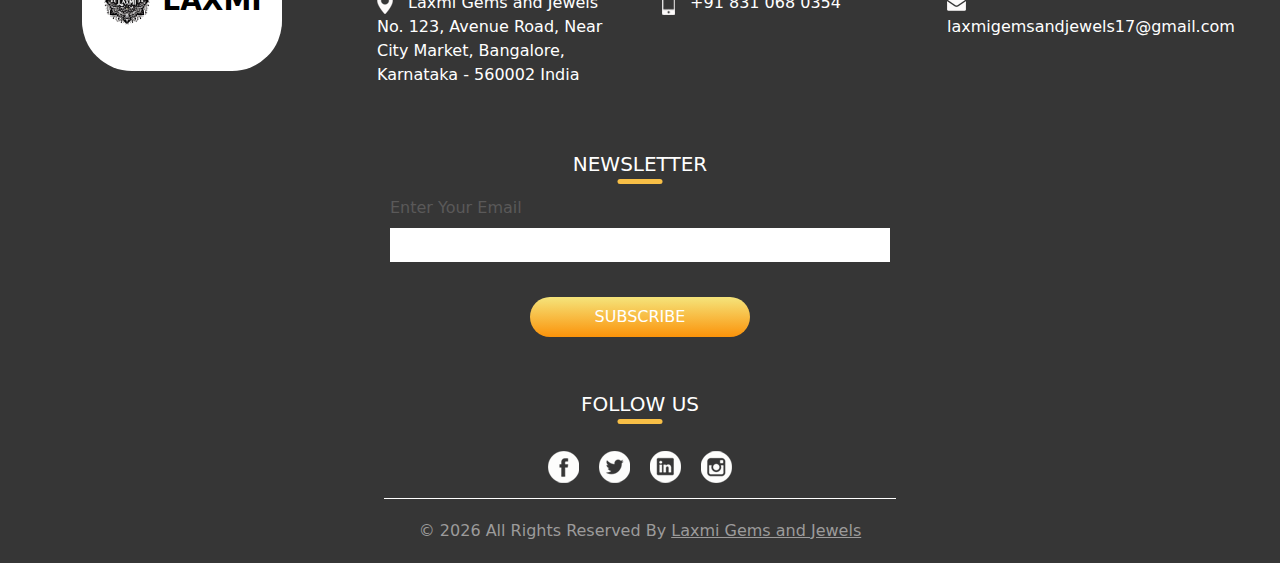
==== commit 32d703ee: "second commit" ====
--- a/index.html
+++ b/index.html
@@ -28,6 +28,65 @@
   <!-- responsive style -->
   <link href="css/responsive.css" rel="stylesheet" />
   <link href="https://cdn.jsdelivr.net/npm/bootstrap@5.3.3/dist/css/bootstrap.min.css" rel="stylesheet" integrity="sha384-QWTKZyjpPEjISv5WaRU9OFeRpok6YctnYmDr5pNlyT2bRjXh0JMhjY6hW+ALEwIH" crossorigin="anonymous">
+  <style>
+    /* style for moving rates of product */
+    .ticker-container {
+      background-color: #f8f9fa;
+      border-top: 2px solid #d4af37; /* Gold color */
+      border-bottom: 2px solid #d4af37; /* Gold color */
+      padding: 10px 0;
+      width: 100%;
+      overflow: hidden;
+      box-shadow: 0px 2px 5px rgba(0, 0, 0, 0.1);
+    }
+
+    .ticker-wrap {
+      display: flex;
+      align-items: center;
+      height: 40px;
+      overflow: hidden;
+      position: relative;
+      white-space: nowrap;
+    }
+
+    .ticker-move {
+      display: inline-block;
+      animation: tickerMove 15s  linear infinite;
+
+    }
+
+
+
+    @keyframes tickerMove {
+      0% {
+        transform: translateX(100%);
+      }
+      100% {
+        transform: translateX(-100%);
+      }
+    }
+
+
+
+    .ticker-item {
+      display: inline-block;
+      margin-right: 50px;
+      font-size: 1.2em;
+      color: #333;
+      font-weight: bold;
+      padding: 20px;
+    }
+
+    .ticker-item span {
+      color: #d4af37; /* Gold color */
+    }
+
+    .ticker-item-message {
+      color: #d9534f; /* Red color for messages */
+      margin-left: 20px;
+    }
+
+  </style>
 </head>
 
 <body>
@@ -70,6 +129,9 @@
                 <li class="nav-item">
                   <a class="nav-link" href="contact.html">Contact us</a>
                 </li>
+                <li class="nav-item">
+                  <a class="nav-link" href="cart.html">Cart</a>
+                </li>
               </ul>
 
             </div>
@@ -80,9 +142,7 @@
                   0
                 </div>
               </a>
-              <form class="form-inline">
-                <button class="btn  my-2 my-sm-0 nav_search-btn" type="submit"></button>
-              </form>
+              
             </div>
           </div>
         </nav>
@@ -201,6 +261,16 @@
 
     </section>
     <!-- end slider section -->
+
+    <!-- Scrolling of rates/gram -->
+    <div class="ticker-container">
+      <div class="ticker-wrap">
+        <div id="ticker" class="ticker-move">
+          <!-- Dynamic content will be inserted here via JavaScript -->
+        </div>
+      </div>
+    </div>
+    
   </div>
 
   <!-- item section -->
@@ -419,17 +489,17 @@
                   <img src="images/client.png" alt="">
                 </div>
                 <div class="name">
-                  <h5>
-                    Osama bin Laden
+                  <h5 >
+                    Praneeth Jain
                   </h5>
                   <h6>
-                    Co-Founder of Al-Qaeda
+                    Mangalore
                   </h6>
                 </div>
               </div>
-              <div class="detail-box">
+              <div class="detail-box" style="margin-left: 30px;">
                 <p>
-                  Actully, Actually Harsha's maal is very good, I mean gold,silver and gems.
+                  "Absolutely thrilled with my new gold necklace from Laxmi Gems and Jewels! The quality is exceptional, and the craftsmanship is top-notch. Highly recommend!"
                 </p>
               </div>
             </div>
@@ -442,16 +512,16 @@
                 </div>
                 <div class="name">
                   <h5>
-                    Thunder
+                    Thoufeeq M I
                   </h5>
                   <h6>
-                    Salamandor
+                    Madikeri
                   </h6>
                 </div>
               </div>
-              <div class="detail-box">
-                <p>
-                  Actully, Actually Harsha's maal is very good, I mean gold,silver and gems.
+              <div class="detail-box" >
+                <p style="margin-left: 30px;">
+                  "Laxmi Gems and Jewels offers an exquisite collection of gems. I bought a stunning sapphire ring, and it has become my favorite piece. Thank you for the great service!" 
                 </p>
               </div>
             </div>
@@ -464,16 +534,16 @@
                 </div>
                 <div class="name">
                   <h5>
-                    Thoufeeq M I
+                    Praneeth
                   </h5>
                   <h6>
-                    KGF Owner
+                    Udupi
                   </h6>
                 </div>
               </div>
               <div class="detail-box">
-                <p>
-                  Actully, Actually Harsha's maal is very good, I mean gold,silver and gems.
+                <p style="margin-left: 30px;">
+                  "A fantastic experience from start to finish. The quality of the jewelry is superb, and the customer service is friendly and professional. I will definitely be coming back for more!"
                 </p>
               </div>
             </div>
@@ -511,21 +581,21 @@
     <div class="container">
       <div class="row">
         <div class="col-md-6">
-          <form action="">
+          <form id="contactForm">
             <div>
-              <input type="text" placeholder="Name" />
+              <input type="text" name="name" placeholder="Name" required />
             </div>
             <div>
-              <input type="email" placeholder="Email" />
+              <input type="email" name="email" placeholder="Email" required />
             </div>
             <div>
-              <input type="text" placeholder="Phone" />
+              <input type="text" name="phone" placeholder="Phone" required />
             </div>
             <div>
-              <input type="text" class="message-box" placeholder="Message" />
+              <input type="text" name="message" class="message-box" placeholder="Message" required />
             </div>
             <div class="d-flex ">
-              <button>
+              <button type="submit">
                 SEND
               </button>
             </div>
@@ -655,6 +725,59 @@
   </section>
   <!-- footer section -->
 
+  <!-- EmailJS Library -->
+  <script type="text/javascript" src="https://cdn.emailjs.com/dist/email.min.js"></script>
+  <script type="text/javascript">
+    (function () {
+      emailjs.init("sXgY3463fOH411A4W"); // Replace with your EmailJS user ID
+    })();
+
+    document.getElementById('contactForm').addEventListener('submit', function (event) {
+      event.preventDefault();
+
+      // These IDs from the previous steps
+      emailjs.sendForm('service_56nmy4e', 'template_qe6o3yf', this)
+        .then(function () {
+          alert('Your message has been sent successfully! Laxmi Gems and Jewels contact you soon!');
+        }, function (error) {
+          alert('Failed to send the message, please try again.');
+        });
+    });
+
+
+    // update  rate/gram
+    document.addEventListener('DOMContentLoaded', function () {
+      
+      function fetchLatestRates() {
+        
+        // Replace this URL with your Google Apps Script Web App URL that returns the latest row of data
+        const url = 'https://script.google.com/macros/s/AKfycbyRBqHNppF3eTEJw9h0SQbYdmmDdqamBCB9sb9lU1IGBVBmpbbxQGmC2er5zabKIscc/exec';
+
+        fetch(url)
+          .then(response => response.json())
+          .then(data => {
+            const ticker = document.getElementById('ticker');
+            const goldRate = data.GoldRate;
+            const silverRate = data.SilverRate;
+            const message = data.Message;
+
+            // Populate ticker content
+            ticker.innerHTML = `
+              <div class="ticker-item"><span>Today's Gold Rate/gram:</span> ₹${goldRate}</div>
+              <div class="ticker-item"><span>Today's Silver Rate/gram:</span> ₹${silverRate}</div>
+              ${message ? `<div class="ticker-item ticker-item-message"><span>Important Message is </span>${message}</div>` : ''}
+            `;
+          })
+          .catch(error => console.error('Error fetching data:', error));
+      }
+
+      // Call the function to fetch data on page load
+      window.onload = fetchLatestRates;
+      
+
+    });
+  </script>
+
   <script type="text/javascript" src="js/jquery-3.4.1.min.js"></script>
   <script type="text/javascript" src="js/bootstrap.js"></script>
   <script type="text/javascript" src="js/custom.js"></script>
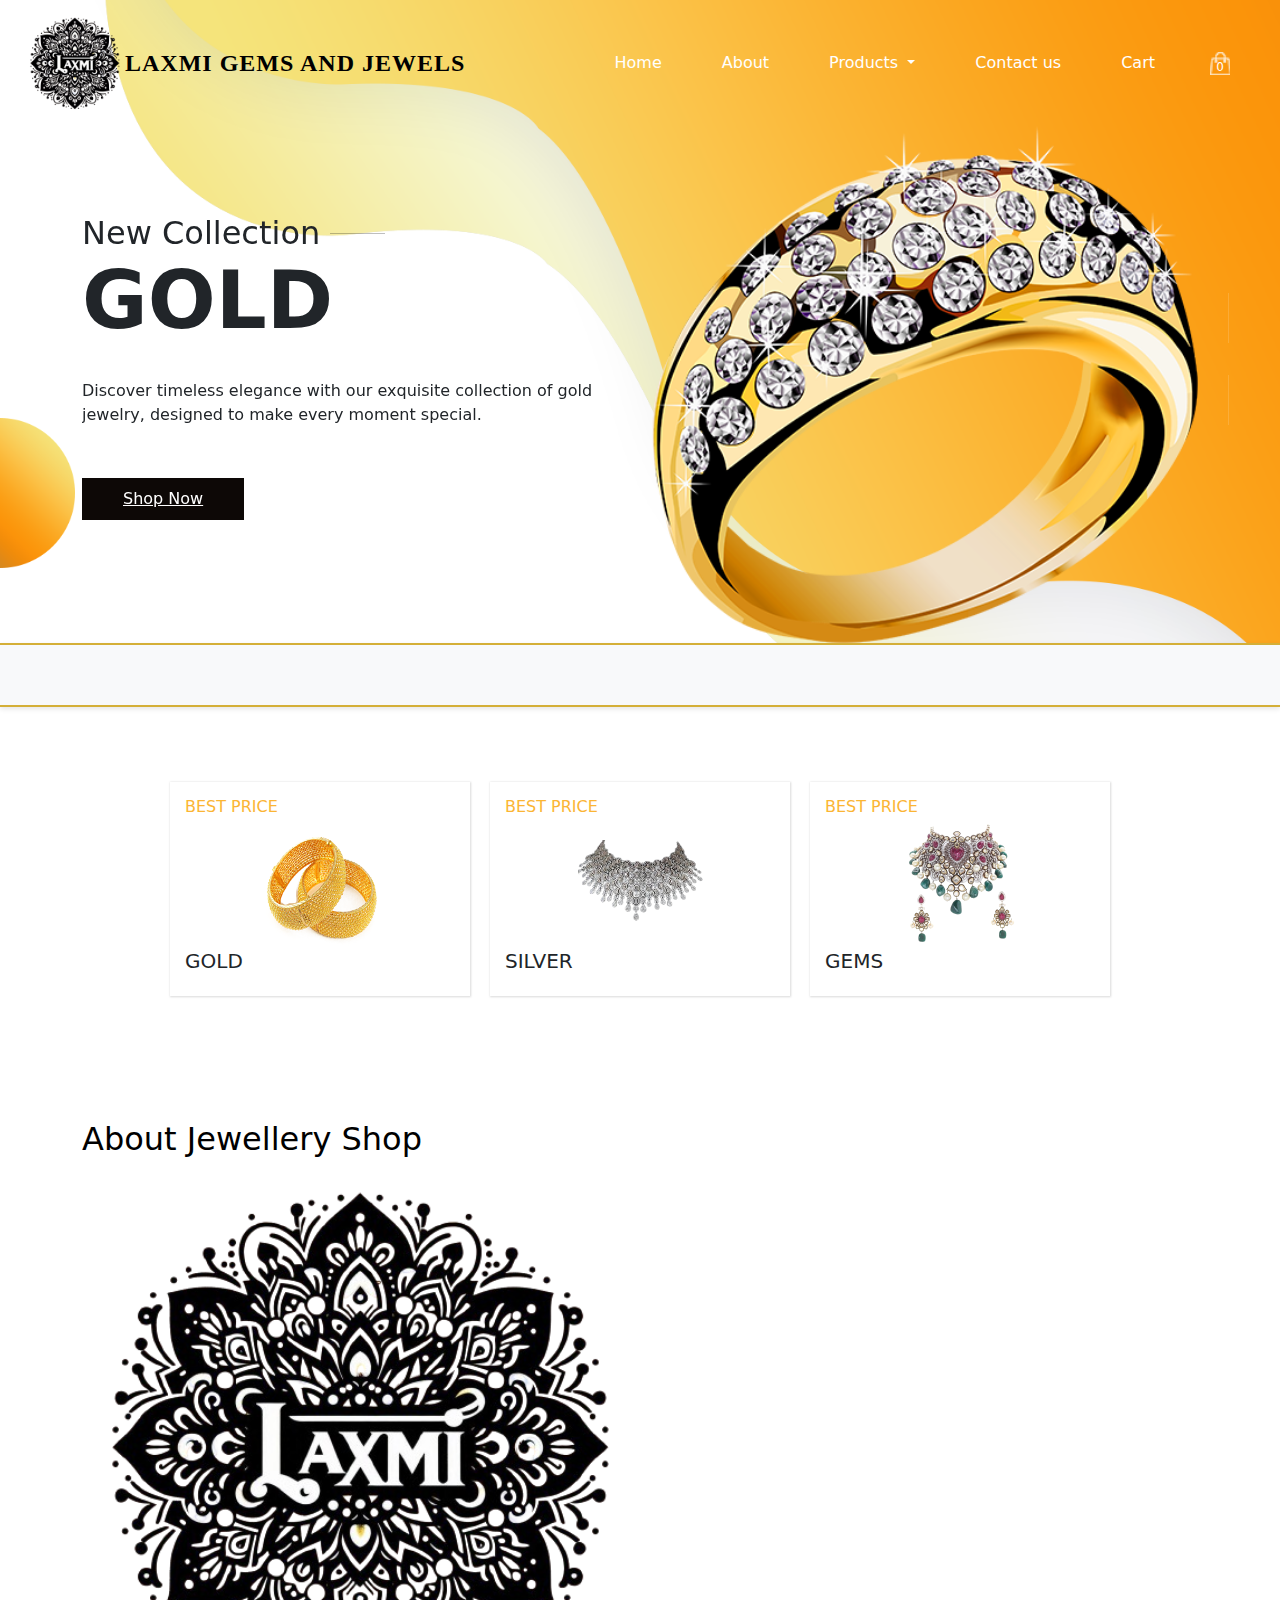
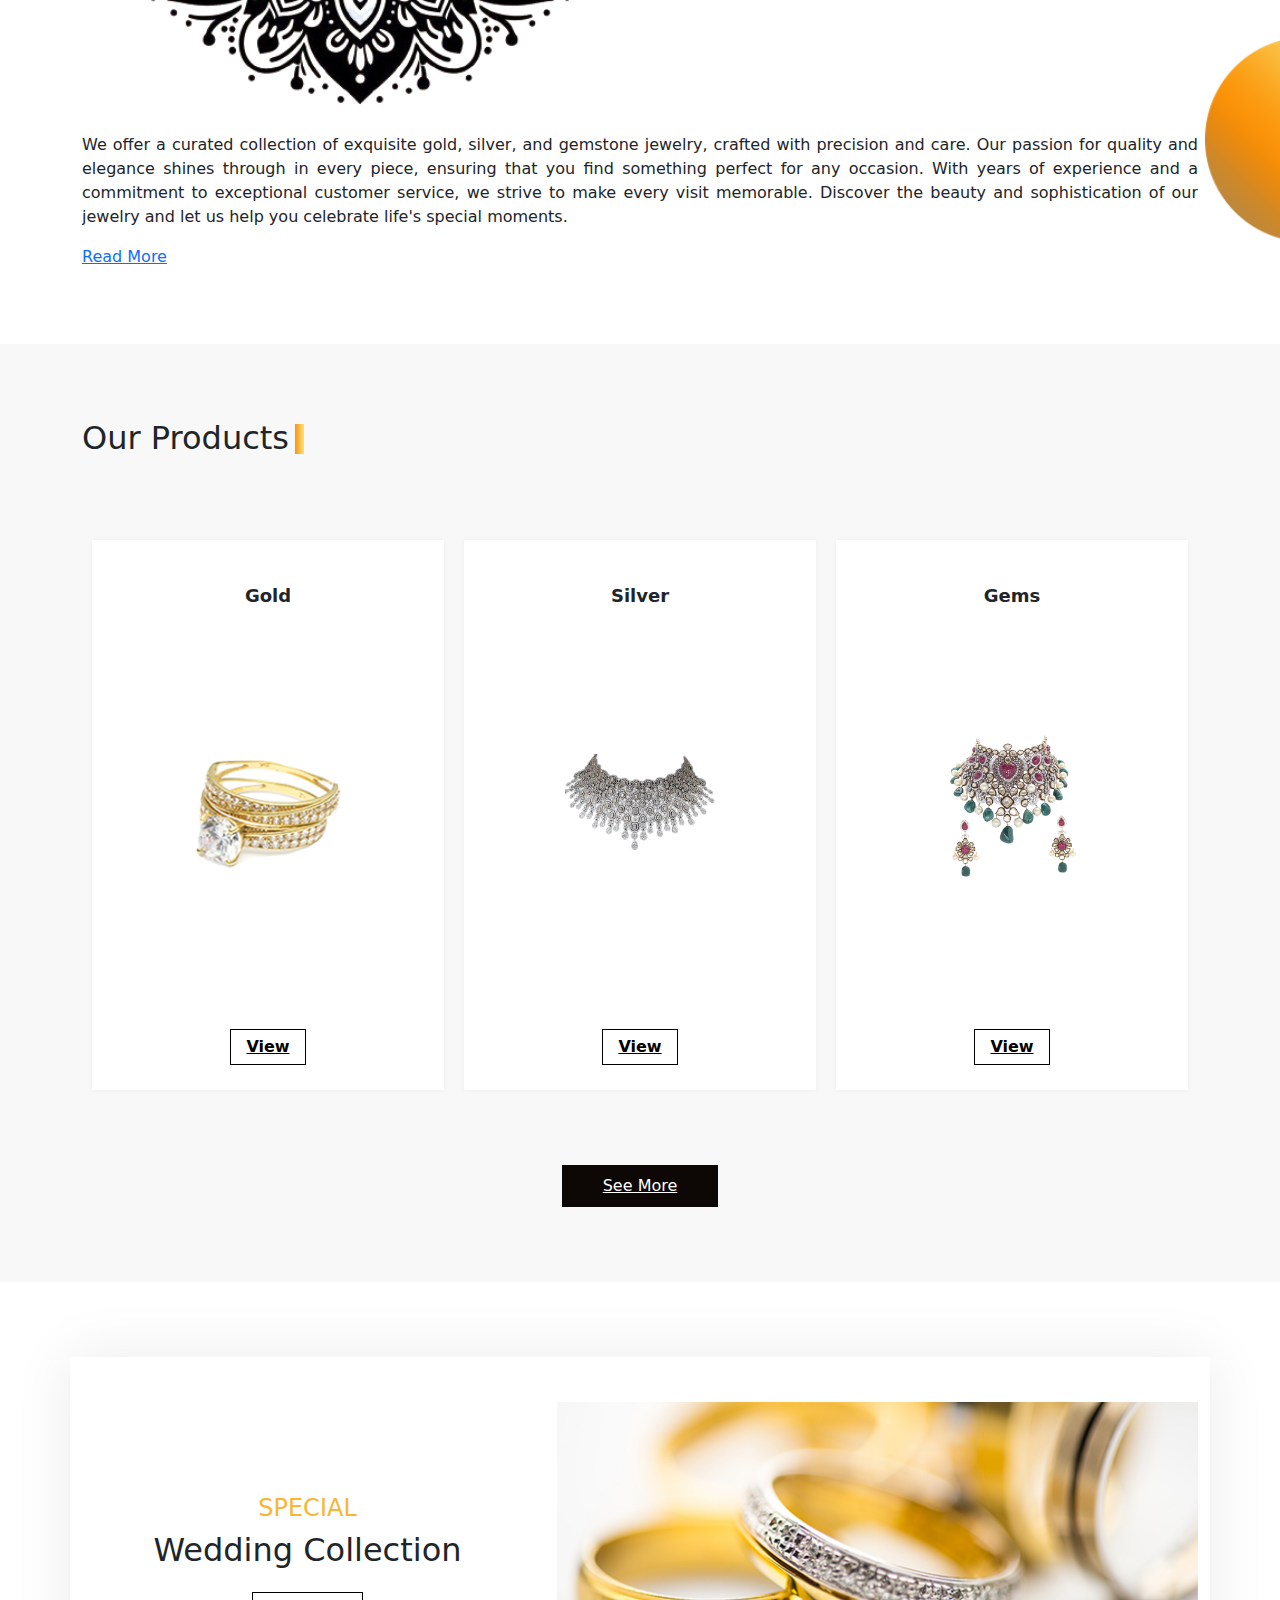
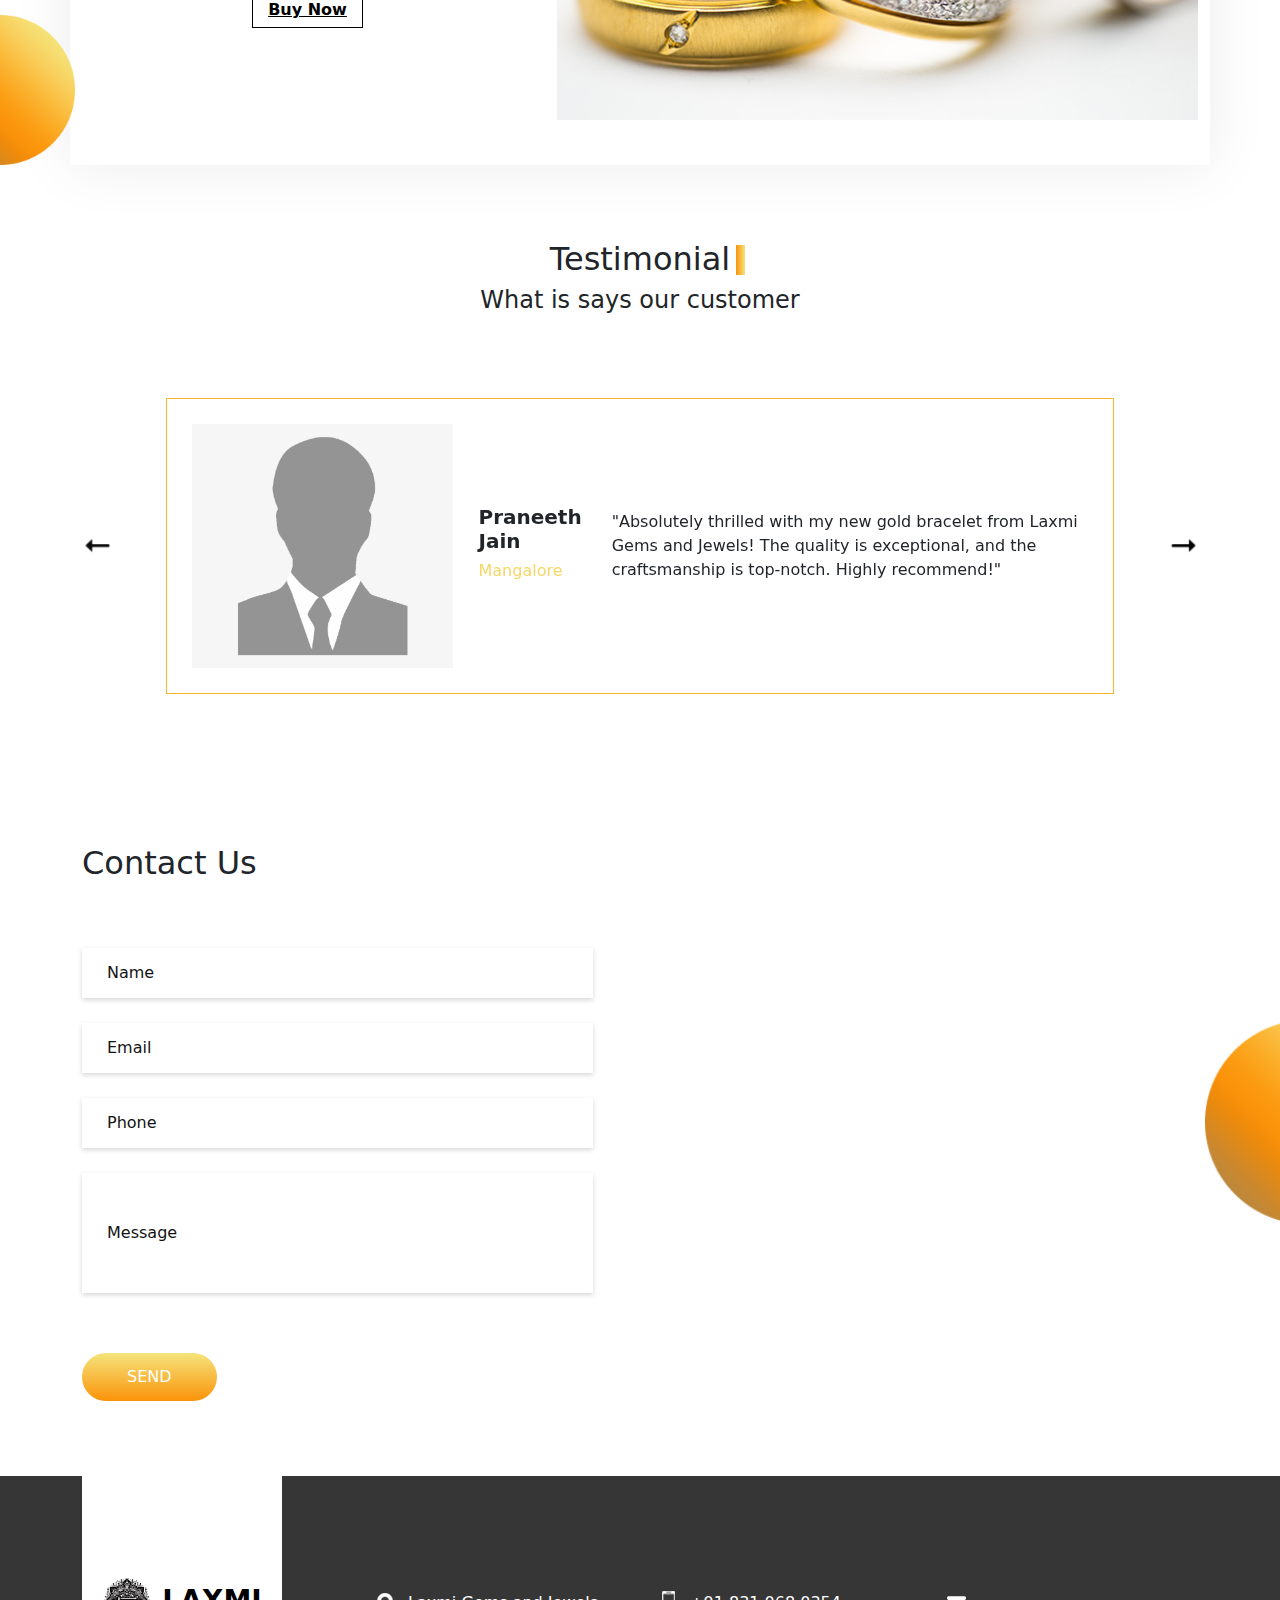
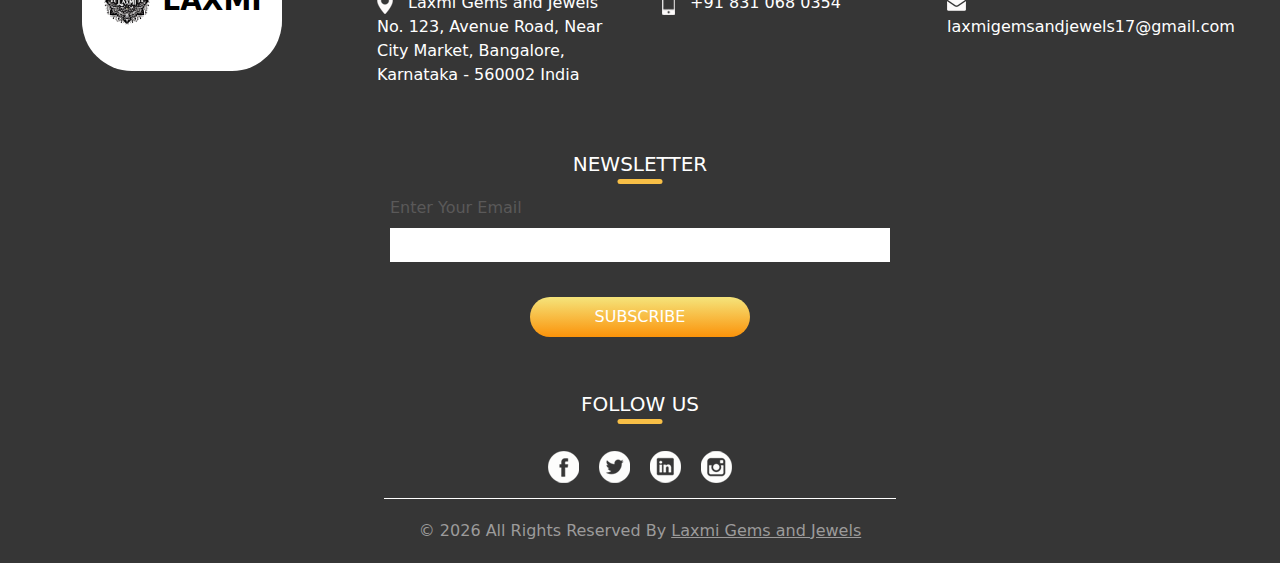
==== commit b9141391: "worked on cart submission" ====
--- a/index.html
+++ b/index.html
@@ -499,7 +499,7 @@
               </div>
               <div class="detail-box" style="margin-left: 30px;">
                 <p>
-                  "Absolutely thrilled with my new gold necklace from Laxmi Gems and Jewels! The quality is exceptional, and the craftsmanship is top-notch. Highly recommend!"
+                  "Absolutely thrilled with my new gold bracelet from Laxmi Gems and Jewels! The quality is exceptional, and the craftsmanship is top-notch. Highly recommend!"
                 </p>
               </div>
             </div>
@@ -738,7 +738,7 @@
       // These IDs from the previous steps
       emailjs.sendForm('service_56nmy4e', 'template_qe6o3yf', this)
         .then(function () {
-          alert('Your message has been sent successfully! Laxmi Gems and Jewels contact you soon!');
+          alert('Your message has been sent successfully! \n Laxmi Gems and Jewels contact you soon!');
         }, function (error) {
           alert('Failed to send the message, please try again.');
         });
